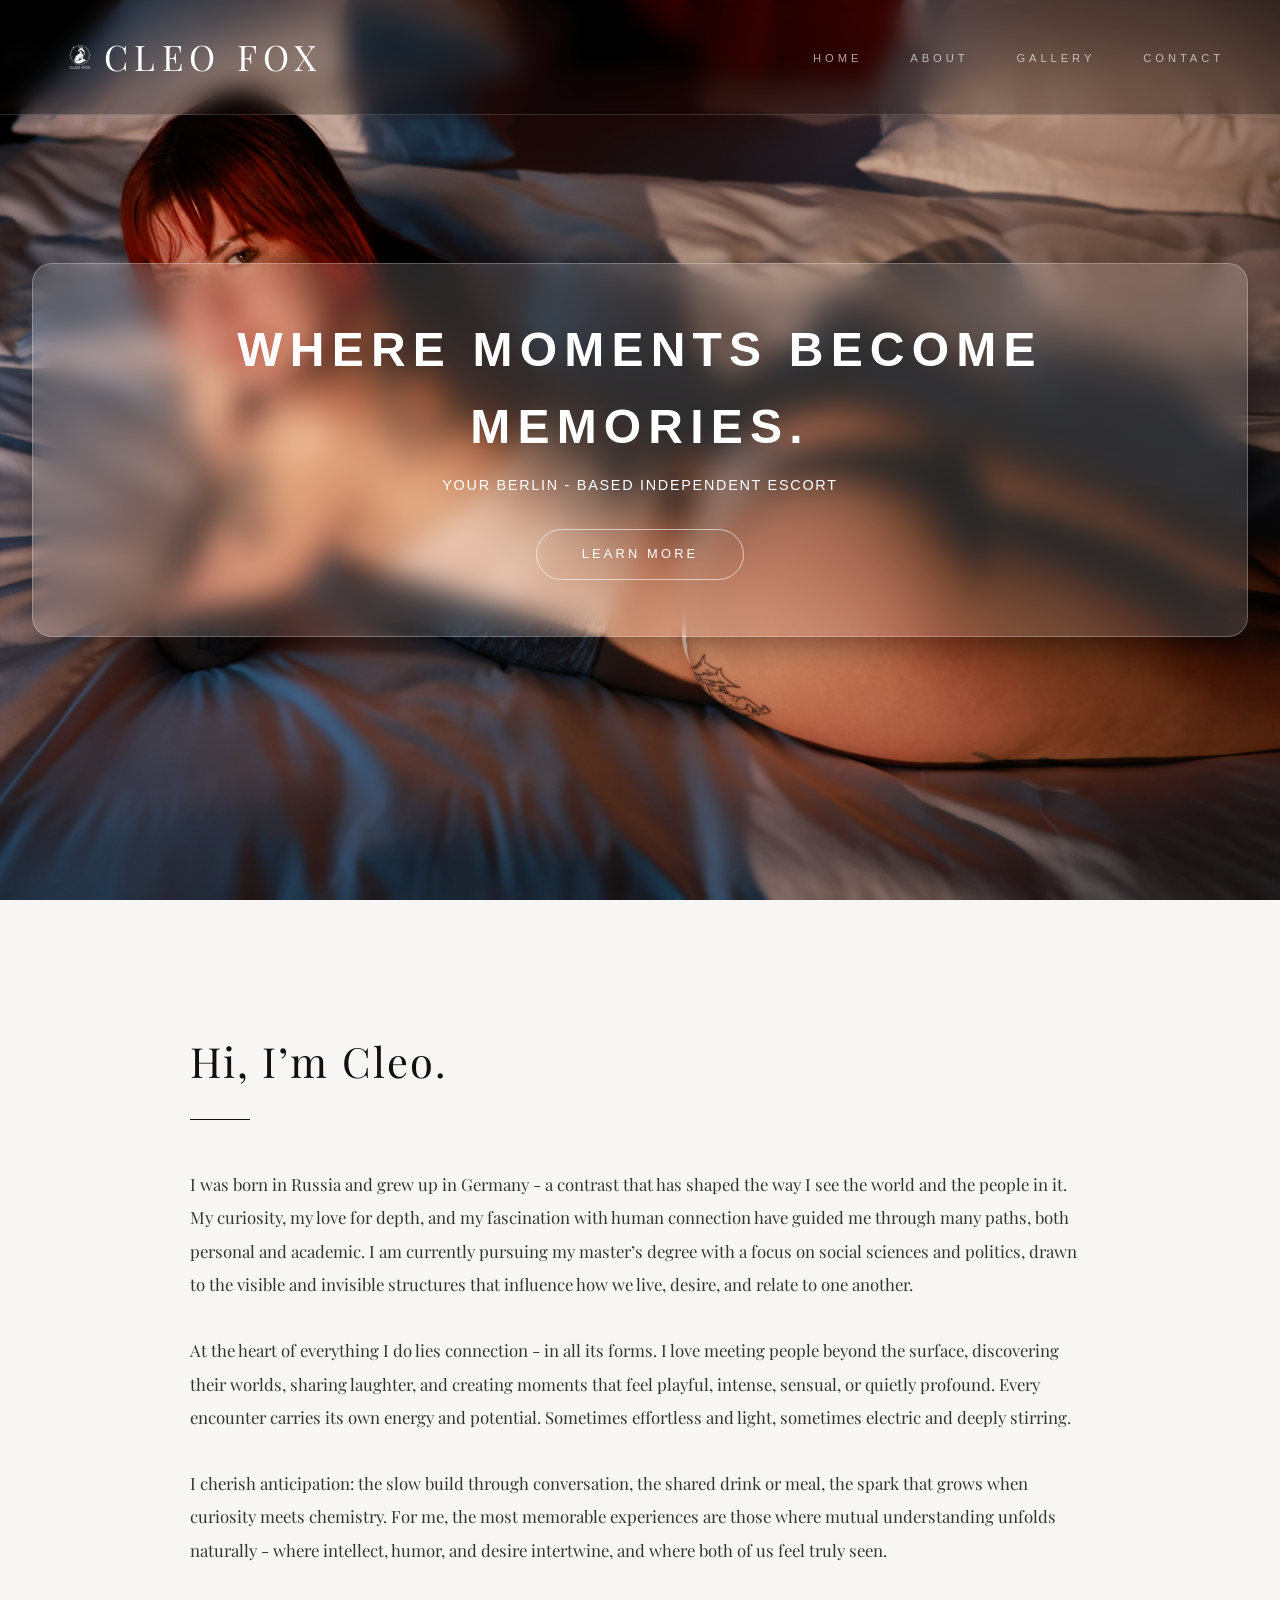
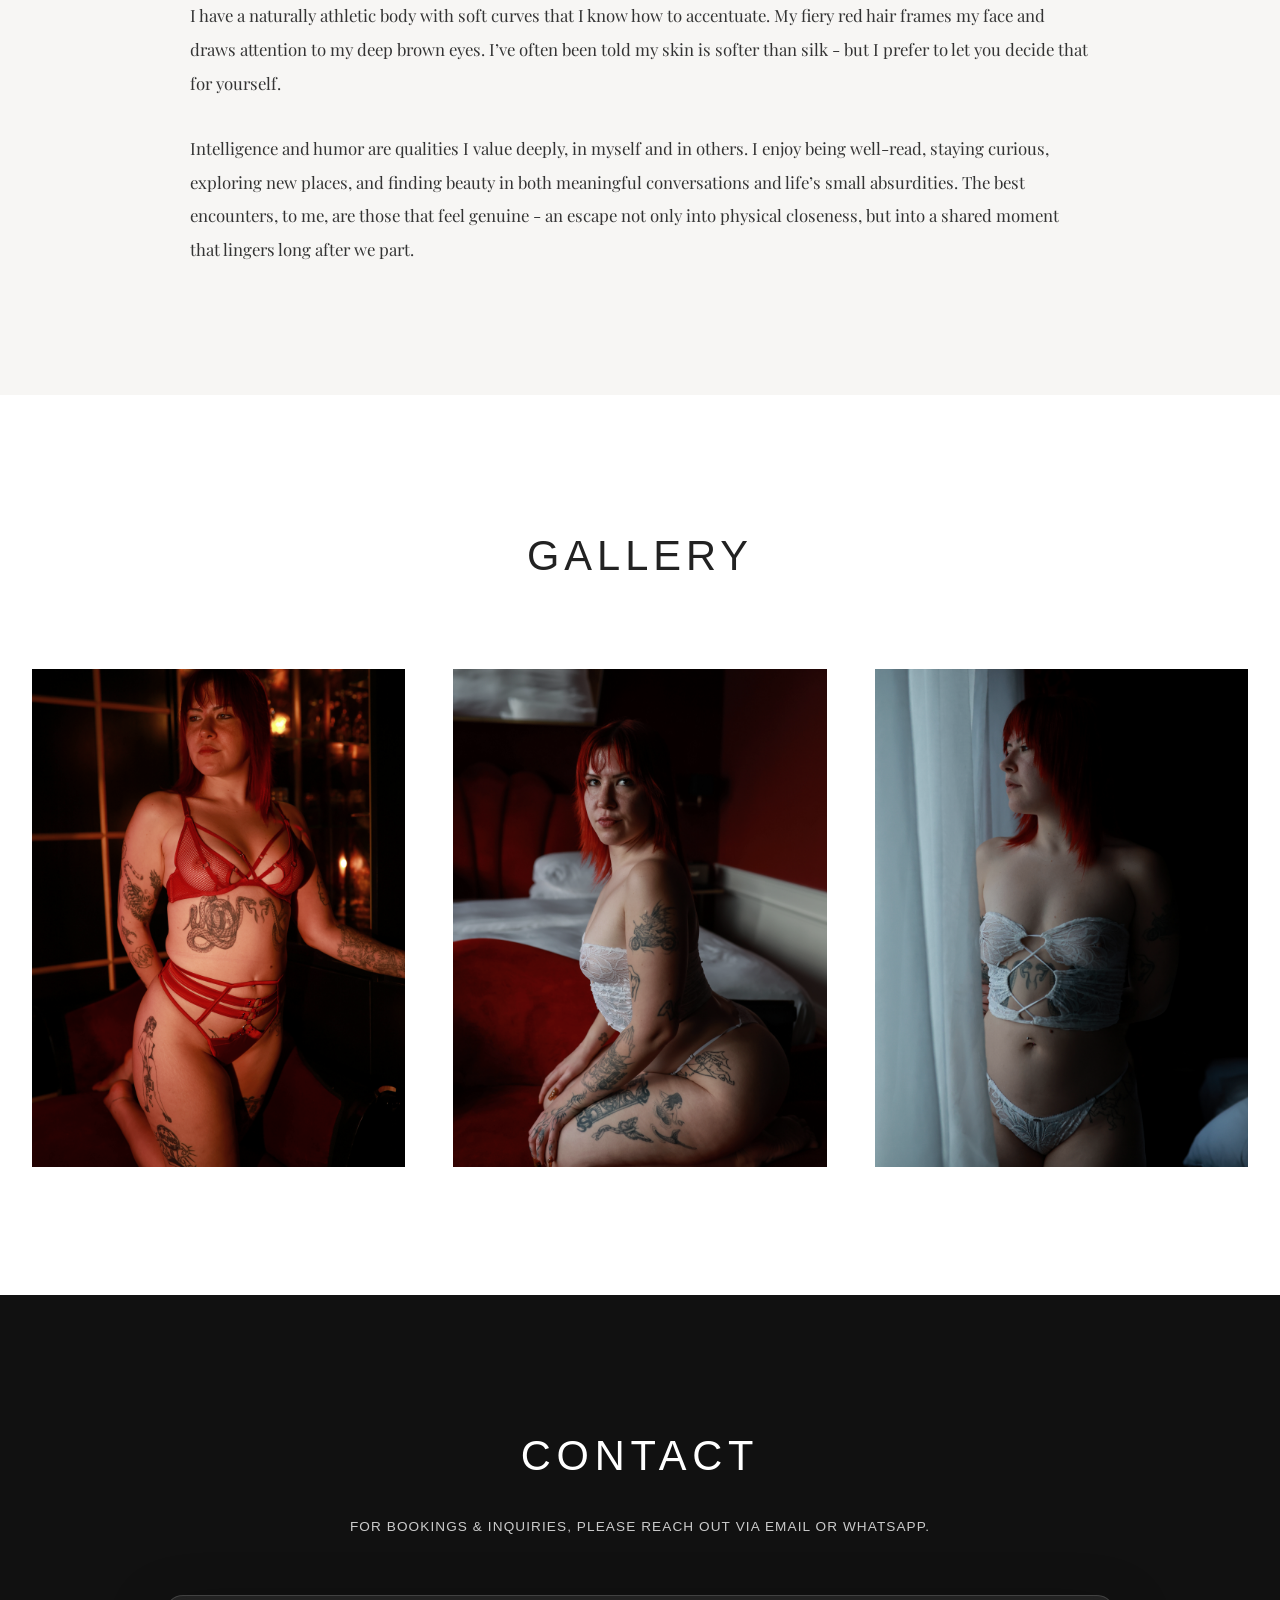
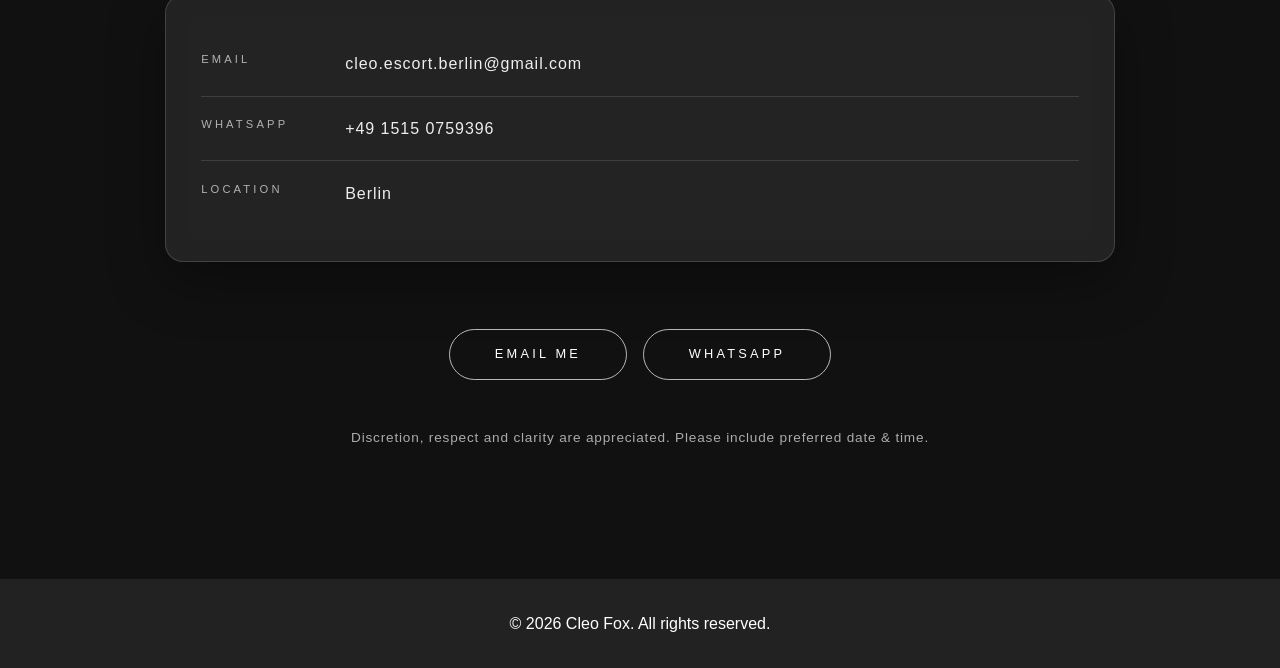
==== index.html @ 2b37562a "add icon" ====
<!DOCTYPE html>
<html lang="en">
  <head>
    <meta charset="UTF-8" />
    <meta name="viewport" content="width=device-width, initial-scale=1.0" />
    <title>Cleo Fox</title>
    <link rel="stylesheet" href="style.css" />
    <link href="https://fonts.googleapis.com/css2?family=Playfair+Display:wght@400;500&display=swap" rel="stylesheet">
    <link rel="icon" type="image/png" href="images/logo-white.png">
  </head>
  <body>
    <!-- ===== Navigation ===== -->

    <header class="header">
      <nav class="nav container">
        <div class="nav-brand">
          <img
            src="images/logo-white.png"
            alt="Cleo Fox logo"
            class="logo-img"
          />
          <span class="logo-text">Cleo Fox</span>
        </div>

        <ul class="nav-list" id="navList">
          <li><a href="#home" class="nav-link">Home</a></li>
          <li><a href="#about" class="nav-link">About</a></li>
          <li><a href="#gallery" class="nav-link">Gallery</a></li>
          <li><a href="#contact" class="nav-link">Contact</a></li>
        </ul>

        <button class="nav-toggle" id="navToggle">☰</button>
      </nav>
    </header>

    <!-- ===== Hero ===== -->
    <section id="home" class="hero">
      <div class="glass">
        <div class="hero-content">
          <h1>Where moments become memories.</h1>
          <p>Your Berlin - based independent escort</p>
          <a href="#about" class="btn">Learn More</a>
        </div>
      </div>
    </section>

    <!-- ===== About Section ===== -->
    <section id="about" class="section about">
      <div class="about-inner">
        <h2>Hi, I’m Cleo.</h2>
        <p>
          I was born in Russia and grew up in Germany - a contrast that has
          shaped the way I see the world and the people in it. My curiosity, my
          love for depth, and my fascination with human connection have guided
          me through many paths, both personal and academic. I am currently
          pursuing my master’s degree with a focus on social sciences and
          politics, drawn to the visible and invisible structures that influence
          how we live, desire, and relate to one another.<br />
          At the heart of everything I do lies connection - in all its forms. I
          love meeting people beyond the surface, discovering their worlds,
          sharing laughter, and creating moments that feel playful, intense,
          sensual, or quietly profound. Every encounter carries its own energy
          and potential. Sometimes effortless and light, sometimes electric and
          deeply stirring.<br />
          I cherish anticipation: the slow build through conversation, the
          shared drink or meal, the spark that grows when curiosity meets
          chemistry. For me, the most memorable experiences are those where
          mutual understanding unfolds naturally - where intellect, humor, and
          desire intertwine, and where both of us feel truly seen.<br />
          I have a naturally athletic body with soft curves that I know how to
          accentuate. My fiery red hair frames my face and draws attention to my
          deep brown eyes. I’ve often been told my skin is softer than silk -
          but I prefer to let you decide that for yourself.<br />
          Intelligence and humor are qualities I value deeply, in myself and in
          others. I enjoy being well-read, staying curious, exploring new
          places, and finding beauty in both meaningful conversations and life’s
          small absurdities. The best encounters, to me, are those that feel
          genuine - an escape not only into physical closeness, but into a
          shared moment that lingers long after we part.
        </p>
      </div>
    </section>

    <!-- ===== Gallery / Work ===== -->
    <section id="gallery" class="section gallery">
      <h2>Gallery</h2>
      <div class="gallery-grid">
        <div class="gallery-item"><img src="images/bild1.jpg" alt=""></div>
        <div class="gallery-item"><img src="images/bild2.jpg" alt=""></div>
        <div class="gallery-item"><img src="images/bild3.jpg" alt=""></div>
      </div>
    </section>

    <!-- ===== Contact ===== -->
    <section id="contact" class="contact">
    <div class="contact-inner">
        <h2>Contact</h2>
        <p class="contact-subtitle">
          For bookings & inquiries, please reach out via email or WhatsApp.
        </p>
      
        <div class="contact-card">
          <div class="contact-row">
            <span class="contact-label">Email</span>
            <a class="contact-link" href="mailto:cleo.escort.berlin@gmail.com">cleo.escort.berlin@gmail.com</a>
          </div>
      
          <div class="contact-row">
            <span class="contact-label">WhatsApp</span>
            <a class="contact-link" href="https://wa.me/4915150759396" target="_blank" rel="noopener">
              +49 1515 0759396
            </a>
          </div>
      
          <div class="contact-row">
            <span class="contact-label">Location</span>
            <span class="contact-text">Berlin</span>
          </div>
        </div>
      
        <div class="contact-actions">
          <a class="btn btn-light" href="mailto:cleo.escort.berlin@gmail.com">Email me</a>
          <a class="btn btn-light" href="https://wa.me/4915150759396" target="_blank" rel="noopener">WhatsApp</a>
        </div>
      
        <p class="contact-note">
          Discretion, respect and clarity are appreciated. Please include preferred date & time.
        </p>
      </div>
      </section>
      

    <!-- ===== Footer ===== -->
    <footer class="footer">
      <p>&copy; 2026 Cleo Fox. All rights reserved.</p>
    </footer>

    <script>
      const navToggle = document.getElementById("navToggle");
      const navList = document.getElementById("navList");

      navToggle.addEventListener("click", () => {
        navList.classList.toggle("nav-list-active");
      });
    </script>
  </body>
</html>
---- style.css ----
/* ================= Base ================= */

* {
  margin: 0;
  padding: 0;
  box-sizing: border-box;
  font-family: "Poppins", sans-serif;
}

body {
  font-family: Arial, sans-serif;
  color: #222;
  line-height: 1.6;
}

/* ================= Navigation ================= */

.header {
  width: 100%;
  position: absolute; /* instead of fixed */
  top: 0;
  z-index: 10;
  background: rgba(0, 0, 0, 0.25);
  backdrop-filter: blur(12px);
  -webkit-backdrop-filter: blur(12px);
  border-bottom: 1px solid rgba(255, 255, 255, 0.15);
}

.logo-img {
  width: 48px;
  height: auto;
}

.logo-text {
  font-size: 2.2rem;
  font-weight: 400;
  letter-spacing: 0.18em;
  text-transform: uppercase;
  color: #fff;
  font-family: "Playfair Display", serif;
}

.nav {
  display: flex;
  align-items: center;
  justify-content: space-between;
  padding: 1.8rem 3.5rem;
  animation: navFade 1.2s ease forwards;
}

@keyframes navFade {
  from {
    opacity: 0;
    transform: translateY(-10px);
  }
  to {
    opacity: 1;
    transform: translateY(0);
  }
}

.nav-brand {
  display: flex;
  align-items: center;
}

.nav-list {
  display: flex;
  gap: 3rem;
  list-style: none;
}

.nav-link {
  position: relative;
  color: rgba(255, 255, 255, 0.85);
  text-decoration: none;
  font-size: 0.7rem;
  font-weight: 400;
  letter-spacing: 0.35em;
  text-transform: uppercase;
  padding: 0.5rem 0;
  transition: color 0.4s ease;
  opacity: 0.75;
}

.nav-link::after {
  content: "";
  position: absolute;
  left: 50%;
  bottom: -8px;
  width: 0;
  height: 1px;
  background: rgba(255, 255, 255, 0.9);
  transform: translateX(-50%);
  transition: width 0.4s ease;
}

.nav-link:hover {
  color: #fff;
  opacity: 1;
}

.nav-link:hover::after {
  width: 100%;
}

.nav-link.active {
  color: #fff;
}

.nav-link.active::after {
  width: 100%;
}

.nav-toggle {
  display: none;
  background: none;
  border: none;
  font-size: 1.5rem;
}

/* ===== MOBILE: HEADER / NAV / HERO OPTIMIZATION ===== */
@media (max-width: 768px) {
  /* Header spacing */
  .nav {
    padding: 1.1rem 1.2rem;
  }

  /* Brand: logo + name */
  .nav-brand {
    gap: 0.8rem;
  }

  .logo-img {
    width: 40px;
  }

  .logo-text {
    font-size: 1.25rem;
    letter-spacing: 0.18em;
    line-height: 1;
  }

  /* Show toggle + make it luxury */
  .nav-toggle {
    display: inline-flex;
    align-items: center;
    justify-content: center;
    width: 44px;
    height: 44px;
    border-radius: 999px;
    color: #fff;
    border: 1px solid rgba(255, 255, 255, 0.25);
    background: rgba(255, 255, 255, 0.08);
    backdrop-filter: blur(10px);
    -webkit-backdrop-filter: blur(10px);
    font-size: 1.25rem;
  }

  /* Mobile menu panel */
  .nav-list {
    position: absolute;
    left: 1rem;
    right: 1rem;
    top: calc(100% + 0.8rem);
    display: none;
    flex-direction: column;
    gap: 0;
    padding: 0.7rem 1rem;
    border-radius: 16px;
    background: rgba(0, 0, 0, 0.55);
    backdrop-filter: blur(14px);
    -webkit-backdrop-filter: blur(14px);
    border: 1px solid rgba(255, 255, 255, 0.14);
    box-shadow: 0 18px 55px rgba(0, 0, 0, 0.35);
  }

  /* Your JS toggles this class already */
  .nav-list.nav-list-active {
    display: flex;
  }

  /* Each item as a clean row */
  .nav-list li + li {
    border-top: 1px solid rgba(255, 255, 255, 0.1);
  }

  .nav-link {
    display: block;
    padding: 1rem 0.3rem;
    font-size: 0.72rem;
    letter-spacing: 0.28em;
  }

  /* Center underline hover works, but reduce spacing on mobile */
  .nav-link::after {
    bottom: -4px;
  }
}

/* ===== GLASS HERO BOX ===== */
.glass {
  backdrop-filter: blur(14px);
  -webkit-backdrop-filter: blur(14px);
  background: rgba(255, 255, 255, 0.15);
  border-radius: 20px;
  padding: 3rem 4rem;
  box-shadow: 0 8px 32px rgba(0, 0, 0, 0.35);
  border: 1px solid rgba(255, 255, 255, 0.25);
}

/* Center content inside glass */
.glass .hero-content {
  text-align: center;
}

.glass h1 {
  letter-spacing: 0.15em;
  text-transform: uppercase;
}

.glass p {
  letter-spacing: 0.12em;
  text-transform: uppercase;
  font-size: 0.9rem;
}

/* ================= Hero ================= */

.hero {
  height: 100vh;
  background: url("images/hero2.jpg") center/cover no-repeat;
  display: flex;
  align-items: center;
  justify-content: center;
  text-align: center;
  padding: 0 2rem;
  color: #fff;
}


.hero-content h1 {
  font-size: 3rem;
  margin-bottom: 0.5rem;
}

.btn {
  display: inline-block;
  margin-top: 2rem;
  padding: 0.9rem 2.8rem;
  background: transparent;
  color: #fff;
  text-decoration: none;
  border-radius: 50px;
  border: 1px solid rgba(255, 255, 255, 0.6);
  font-size: 0.8rem;
  letter-spacing: 0.25em;
  text-transform: uppercase;
  transition: all 0.4s ease;
  position: relative;
  overflow: hidden;
}

.btn:hover {
  background: #000;
}

@media (max-width: 768px) {
  /* Hero height + safe top padding so content won't fight with header */
  .hero {
    min-height: 100svh;
    padding: 6.5rem 1.2rem 2.5rem; /* top accounts for header */
    align-items: flex-start; /* feels more premium than dead-center */
  }

  /* Glass card size for mobile */
  .glass {
    width: 100%;
    max-width: 520px;
    padding: 2rem 1.6rem;
    border-radius: 18px;
  }

  .hero-content h1 {
    font-size: 2.1rem;
    letter-spacing: 0.14em;
    text-transform: uppercase;
    line-height: 1.15;
  }

  .hero-content p {
    font-size: 0.85rem;
    letter-spacing: 0.16em;
    text-transform: uppercase;
    line-height: 1.8;
    opacity: 0.9;
  }

  /* CTA sizing on mobile (luxury: slightly smaller, more spacing) */
  .btn {
    margin-top: 1.6rem;
    padding: 0.9rem 2.2rem;
    font-size: 0.72rem;
    letter-spacing: 0.28em;
  }
}

/* ================= Sections ================= */

.section {
  padding: 4rem 2rem;
}

/* ================= About ================= */

.about {
  background: #f7f6f4; /* warmes Off-White */
  padding: 8rem 2rem;
}

.about-inner {
  max-width: 900px;
  margin: 0 auto;
}

/* Headline */
.about h2 {
  font-size: 2.6rem;
  font-weight: 400;
  letter-spacing: 0.05em;
  margin-bottom: 3rem;
  color: #111;
}

/* Body text */
.about p {
  font-size: 1.05rem;
  line-height: 2;
  color: #333;
}

.about p br {
  content: "";
  display: block;
  margin: 2rem 0;
}

.about h2,
.about p {
  font-family: "Playfair Display", serif;
}

.about h2::after {
  content: "";
  display: block;
  width: 60px;
  height: 1px;
  background: #111;
  margin-top: 1.5rem;
}

.about {
  animation: fadeUp 1.2s ease forwards;
}

@keyframes fadeUp {
  from {
    opacity: 0;
    transform: translateY(30px);
  }
  to {
    opacity: 1;
    transform: translateY(0);
  }
}

/* ================= Gallery ================= */
.gallery {
  background: #fff;
  padding: 8rem 2rem;
}

.gallery h2 {
  text-align: center;
  font-size: 2.6rem;
  font-weight: 400;
  letter-spacing: 0.12em;
  text-transform: uppercase;
  margin-bottom: 5rem;
}

.gallery-grid {
  max-width: 1400px;
  margin: 0 auto;
  display: grid;
  grid-template-columns: repeat(3, 1fr);
  gap: 3rem;
}

.gallery-item {
  position: relative;
  overflow: hidden;
  aspect-ratio: 3 / 4; /* portrait luxury look */
  background: #eee;
}

.gallery-item img {
  width: 100%;
  height: 100%;
  object-fit: cover;
  filter: grayscale(20%);
  transition: transform 0.8s ease, filter 0.8s ease;
}

.gallery-item:hover img {
  transform: scale(1.05);
  filter: grayscale(0%);
}

.gallery-item::after {
  content: "";
  position: absolute;
  inset: 0;
  background: rgba(0, 0, 0, 0.15);
  opacity: 0;
  transition: opacity 0.6s ease;
}

.gallery-item:hover::after {
  opacity: 1;
}

@media (max-width: 1024px) {
  .gallery-grid {
    grid-template-columns: repeat(2, 1fr);
    gap: 2rem;
  }
}

@media (max-width: 600px) {
  .gallery-grid {
    grid-template-columns: 1fr;
  }
}

/* ================= Contact ================= */

.contact {
  padding: 8rem 2rem;
  background: #111; /* deep luxe */
  color: #fff;
}

.contact-inner {
  max-width: 950px;
  margin: 0 auto;
  text-align: center;
}

.contact h2 {
  font-size: 2.6rem;
  font-weight: 400;
  letter-spacing: 0.14em;
  text-transform: uppercase;
  margin-bottom: 1.5rem;
}

.contact-subtitle {
  max-width: 720px;
  margin: 0 auto 3.5rem;
  color: rgba(255, 255, 255, 0.78);
  letter-spacing: 0.08em;
  text-transform: uppercase;
  font-size: 0.85rem;
  line-height: 1.9;
}

/* glass card */
.contact-card {
  margin: 0 auto;
  padding: 2.2rem 2.2rem;
  border-radius: 18px;
  background: rgba(255, 255, 255, 0.08);
  border: 1px solid rgba(255, 255, 255, 0.14);
  backdrop-filter: blur(12px);
  -webkit-backdrop-filter: blur(12px);
  box-shadow: 0 18px 55px rgba(0, 0, 0, 0.35);
  text-align: left;
}

.contact-row {
  display: grid;
  grid-template-columns: 120px 1fr;
  gap: 1.5rem;
  padding: 1.2rem 0;
}

.contact-row + .contact-row {
  border-top: 1px solid rgba(255, 255, 255, 0.12);
}

.contact-label {
  font-size: 0.7rem;
  letter-spacing: 0.28em;
  text-transform: uppercase;
  color: rgba(255, 255, 255, 0.65);
}

.contact-link,
.contact-text {
  font-size: 1rem;
  letter-spacing: 0.06em;
  color: rgba(255, 255, 255, 0.92);
}

.contact-link {
  text-decoration: none;
  position: relative;
  display: inline-block;
  width: fit-content;
}

.contact-link::after {
  content: "";
  position: absolute;
  left: 0;
  bottom: -6px;
  width: 100%;
  height: 1px;
  background: rgba(255, 255, 255, 0.35);
  transform: scaleX(0);
  transform-origin: left;
  transition: transform 0.35s ease, background 0.35s ease;
}

.contact-link:hover::after {
  transform: scaleX(1);
  background: rgba(255, 255, 255, 0.75);
}

/* actions */
.contact-actions {
  display: flex;
  justify-content: center;
  gap: 1rem;
  margin-top: 2.2rem;
  flex-wrap: wrap;
}

/* Use your existing .btn style, but add a light variant */
.btn.btn-light {
  border-color: rgba(255, 255, 255, 0.7);
  color: #fff;
}

.btn.btn-light::before {
  background: rgba(255, 255, 255, 0.12);
}

.contact-note {
  margin-top: 2.8rem;
  color: rgba(255, 255, 255, 0.65);
  font-size: 0.85rem;
  letter-spacing: 0.06em;
  line-height: 1.9;
}

/* responsive */
@media (max-width: 700px) {
  .contact-card {
    text-align: left;
    padding: 1.6rem;
  }

  .contact-row {
    grid-template-columns: 1fr;
    gap: 0.5rem;
  }
}

/* ================= Footer ================= */

.footer {
  text-align: center;
  padding: 2rem;
  background: #222;
  color: #fff;
}

/* ================= Responsive Nav ================= */

@media (max-width: 768px) {
  .nav-list {
    flex-direction: column;
    display: none;
    width: 100%;
  }

  .nav-list.nav-list-active {
    display: flex;
  }

  .nav-toggle {
    display: block;
  }
}
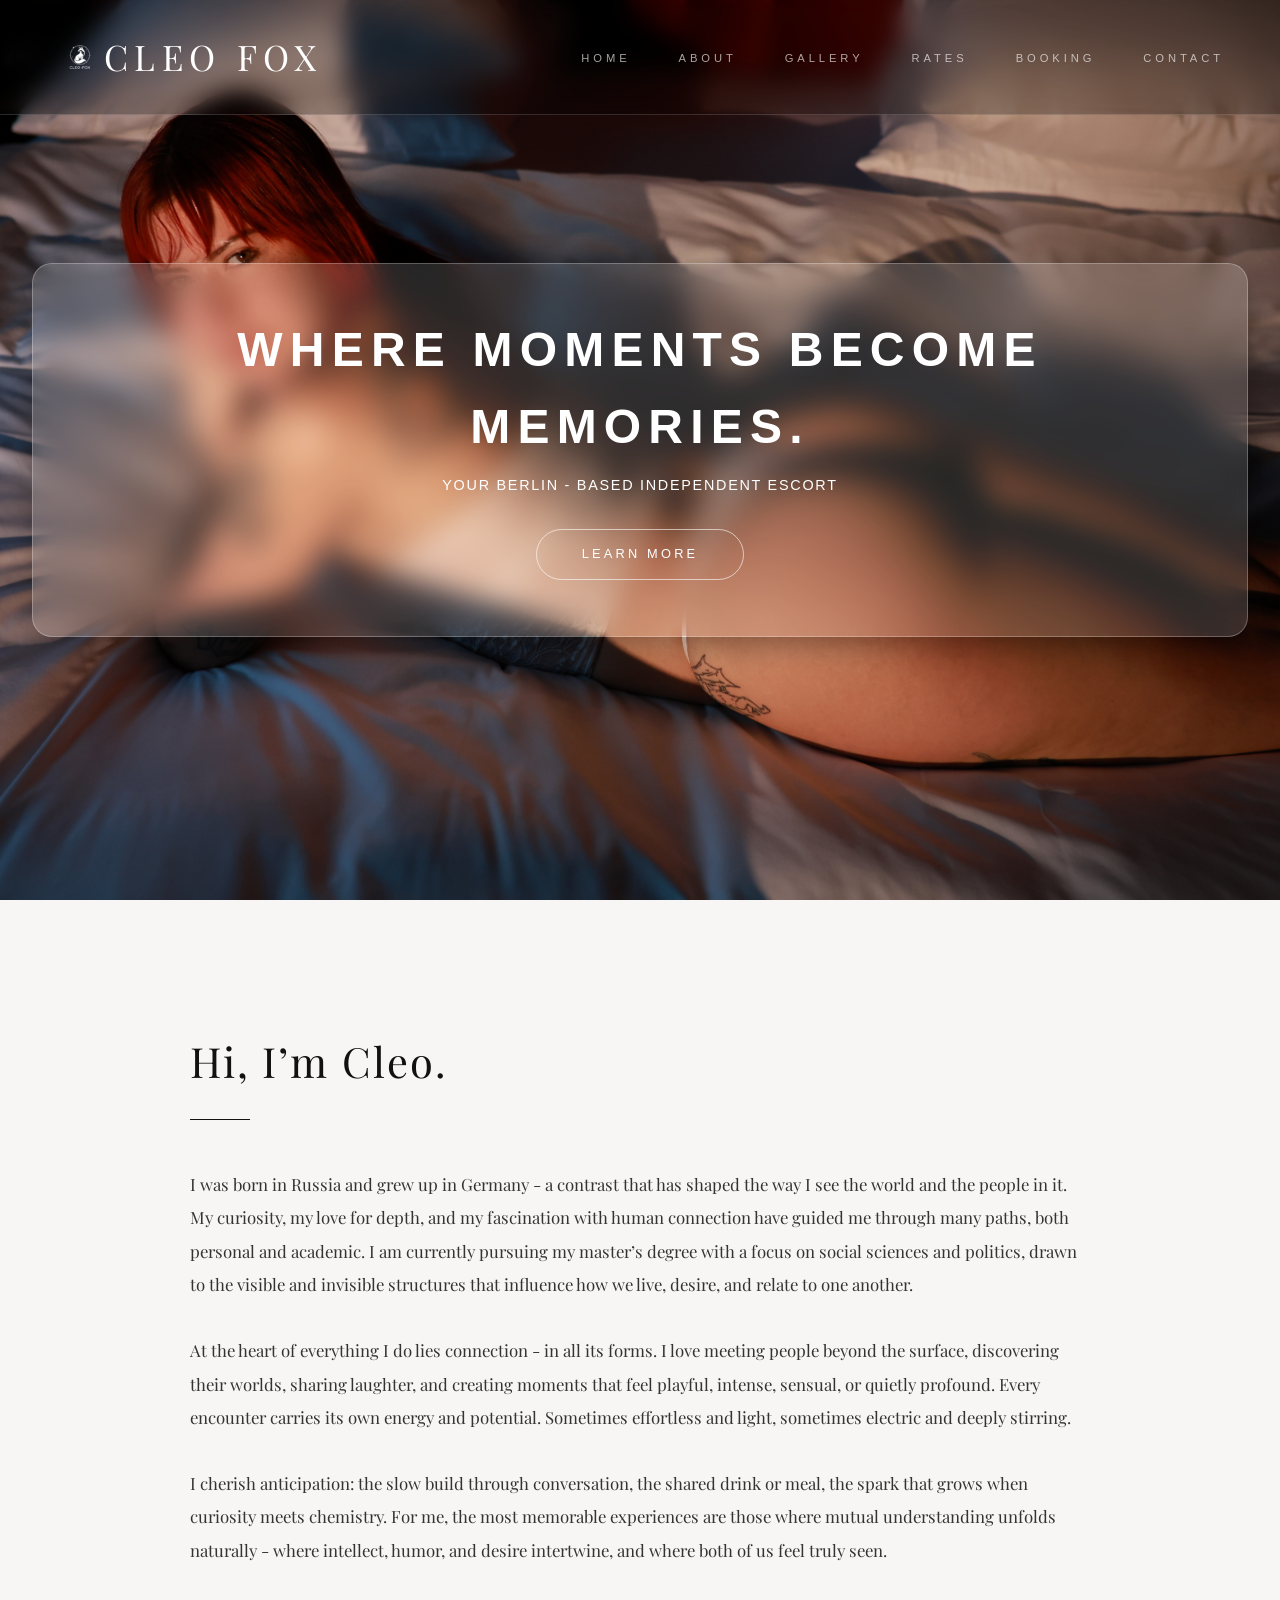
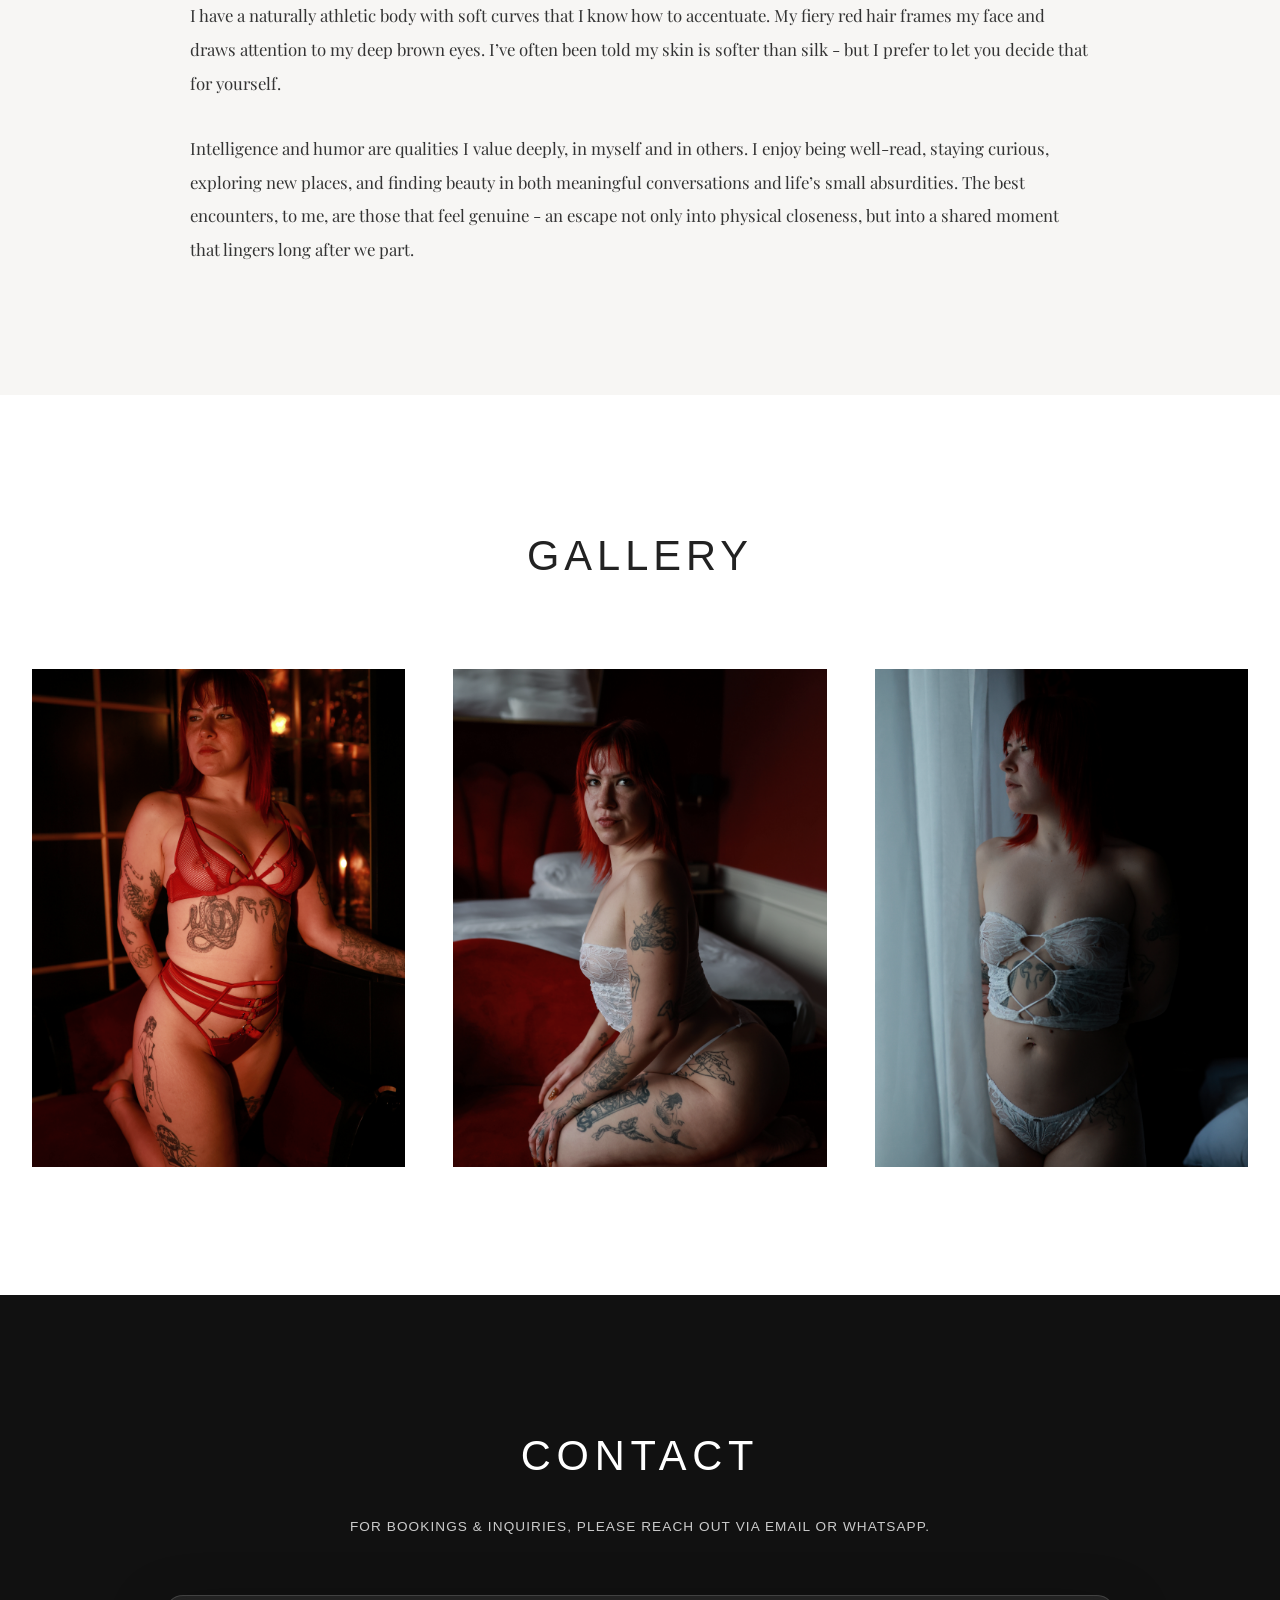
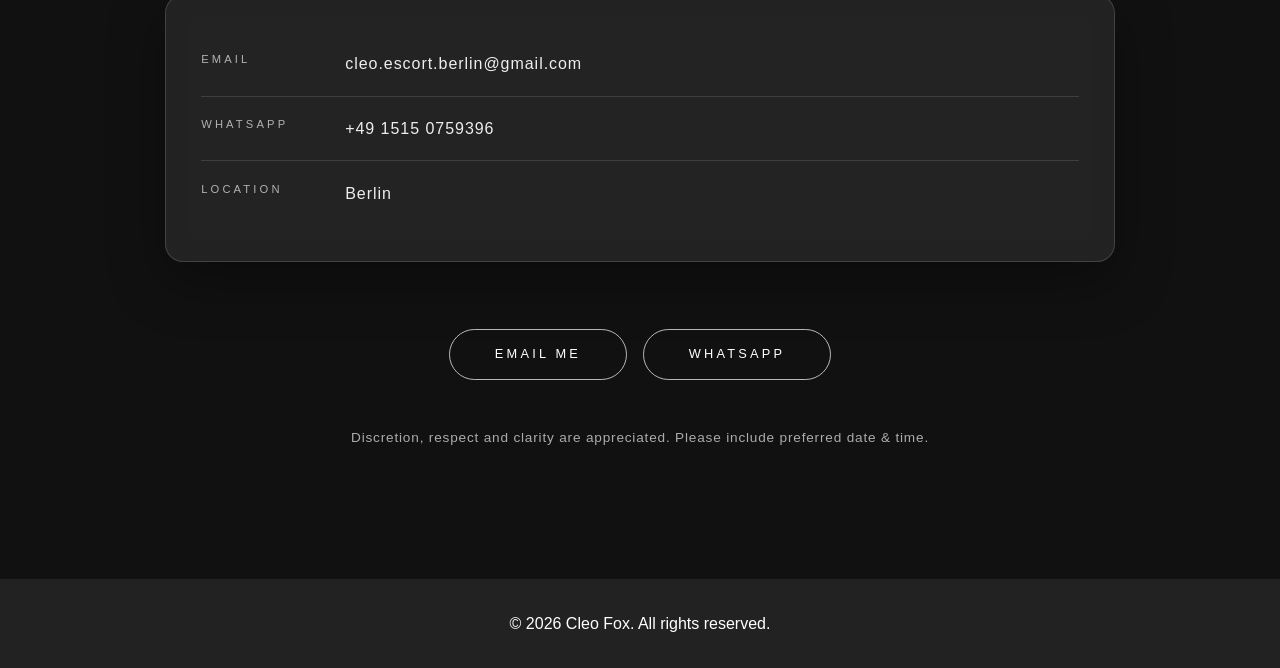
==== commit de2d2320: "add more links" ====
--- a/index.html
+++ b/index.html
@@ -26,6 +26,8 @@
           <li><a href="#home" class="nav-link">Home</a></li>
           <li><a href="#about" class="nav-link">About</a></li>
           <li><a href="#gallery" class="nav-link">Gallery</a></li>
+          <li><a href="#rates" class="nav-link">Rates</a></li>
+          <li><a href="#booking" class="nav-link">Booking</a></li>
           <li><a href="#contact" class="nav-link">Contact</a></li>
         </ul>
 
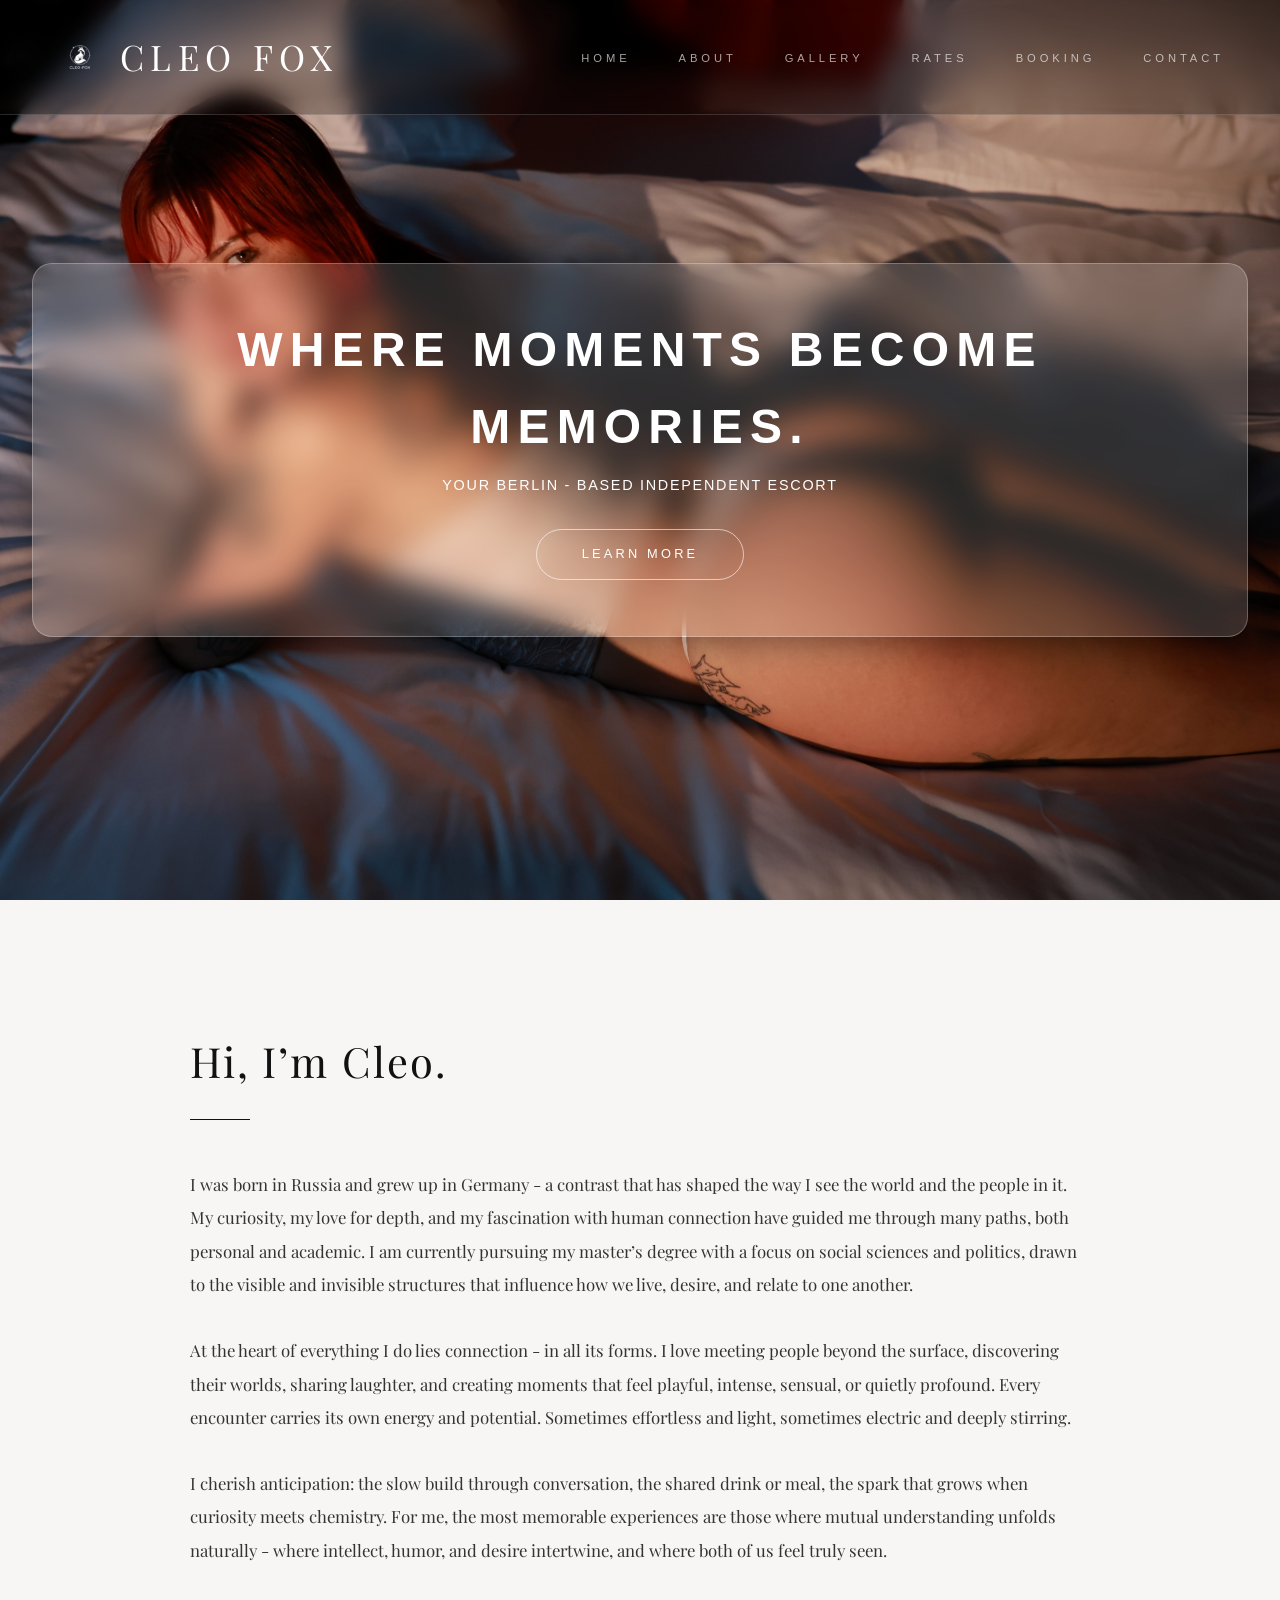
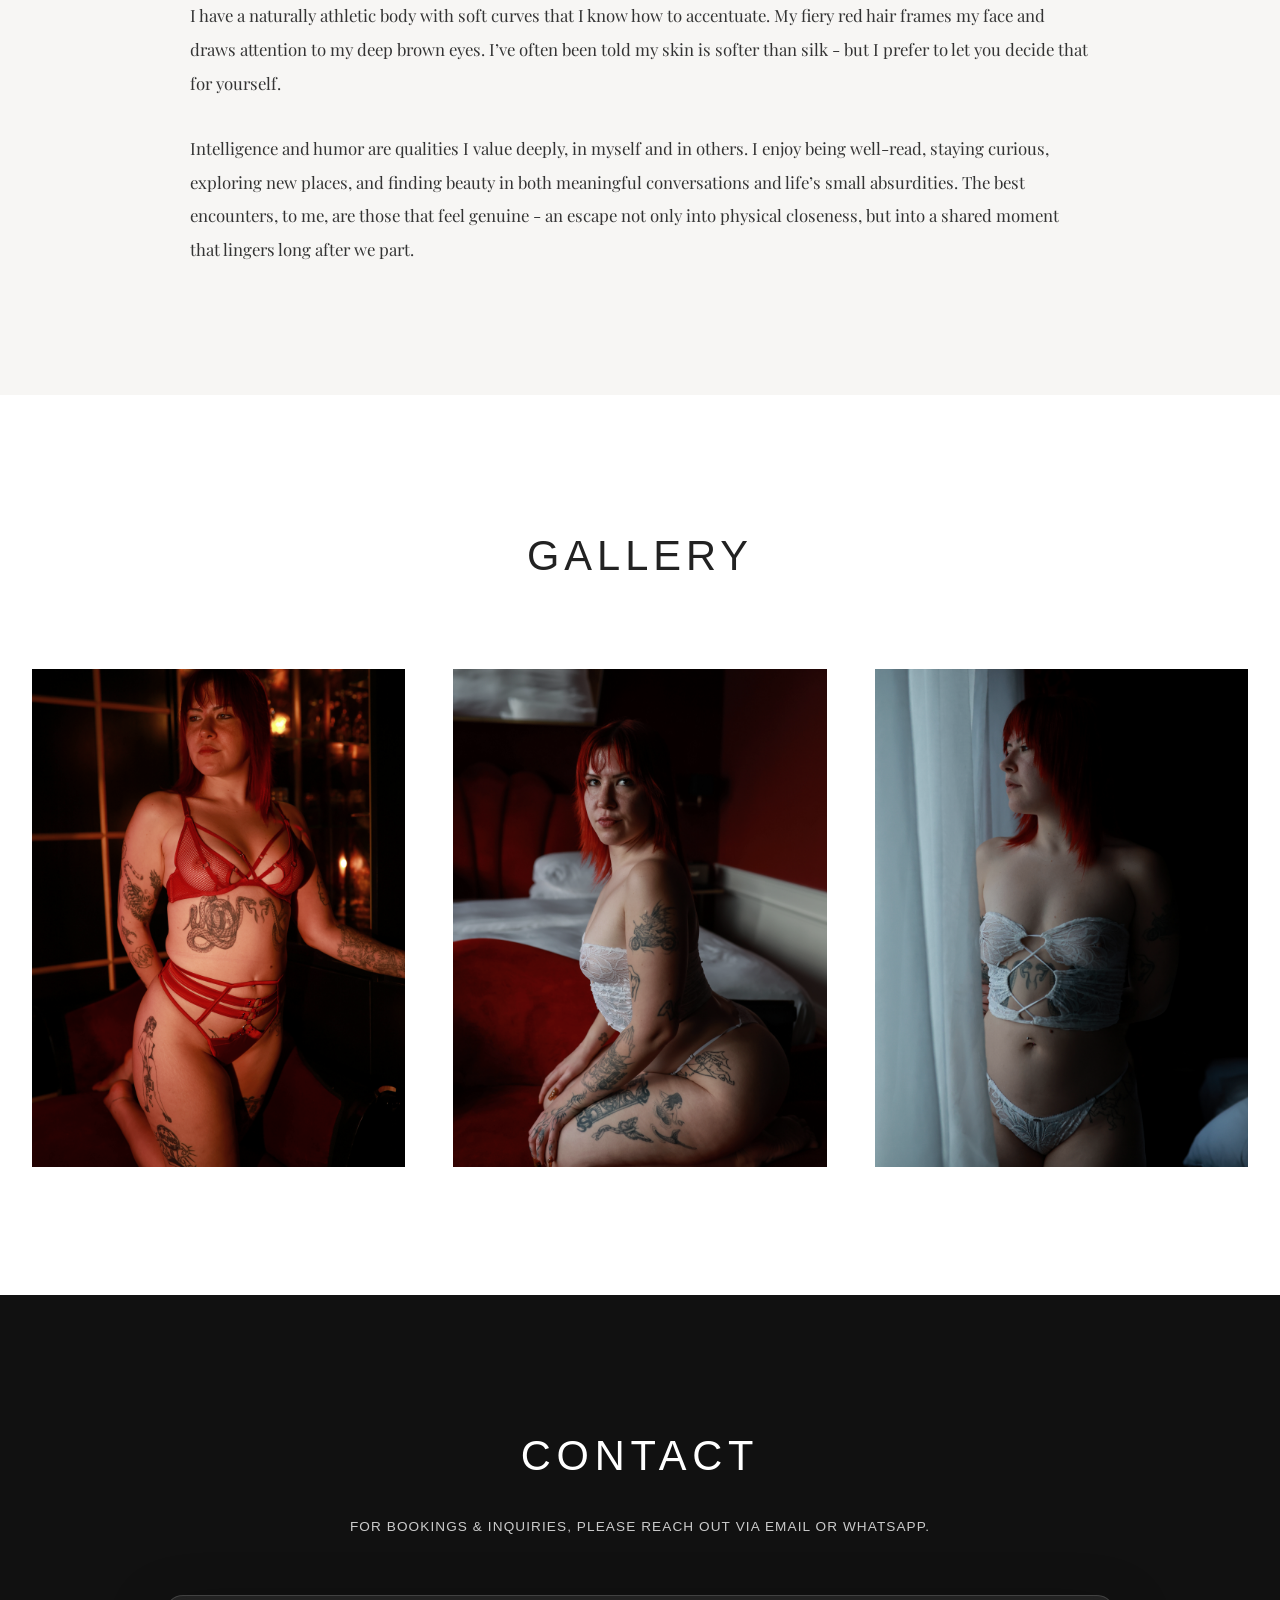
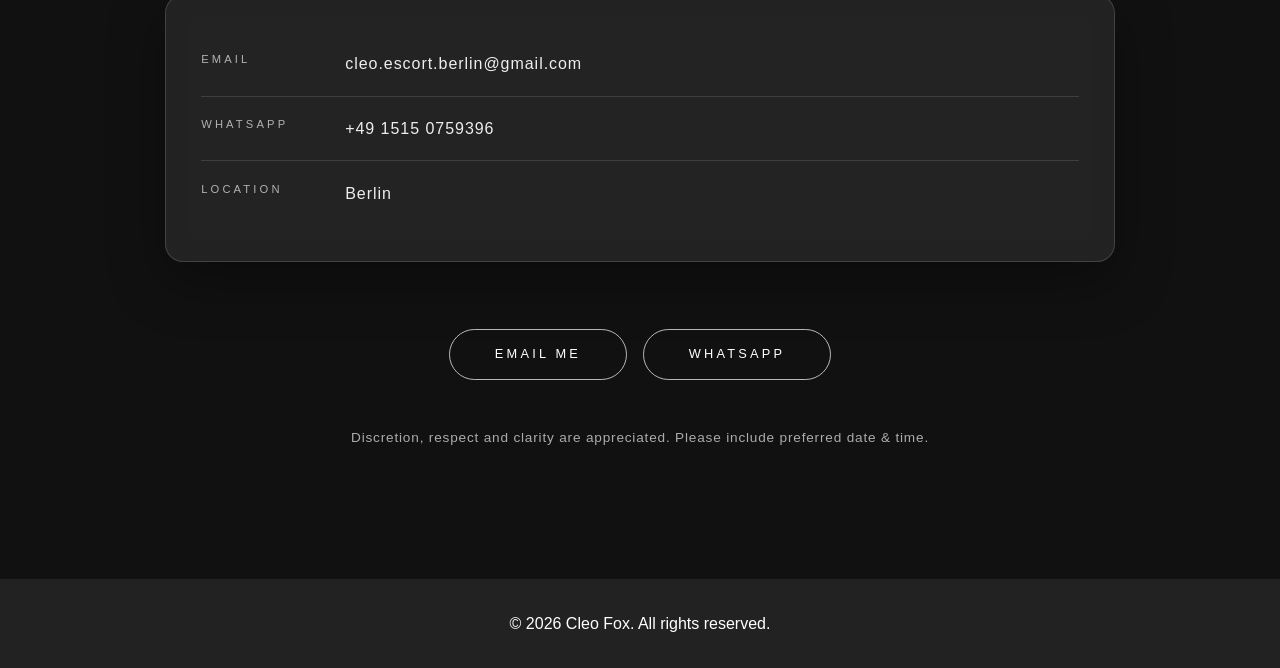
==== commit 19f2d0c4: "better structure" ====
--- a/index.html
+++ b/index.html
@@ -4,21 +4,21 @@
     <meta charset="UTF-8" />
     <meta name="viewport" content="width=device-width, initial-scale=1.0" />
     <title>Cleo Fox</title>
+
     <link rel="stylesheet" href="style.css" />
-    <link href="https://fonts.googleapis.com/css2?family=Playfair+Display:wght@400;500&display=swap" rel="stylesheet">
-    <link rel="icon" type="image/png" href="images/logo-white.png">
+    <link
+      href="https://fonts.googleapis.com/css2?family=Playfair+Display:wght@400;500&display=swap"
+      rel="stylesheet"
+    />
+    <link rel="icon" type="image/png" href="images/logo-white.png" />
   </head>
+
   <body>
     <!-- ===== Navigation ===== -->
-
     <header class="header">
       <nav class="nav container">
         <div class="nav-brand">
-          <img
-            src="images/logo-white.png"
-            alt="Cleo Fox logo"
-            class="logo-img"
-          />
+          <img src="images/logo-white.png" alt="Cleo Fox logo" class="logo-img" />
           <span class="logo-text">Cleo Fox</span>
         </div>
 
@@ -31,7 +31,9 @@
           <li><a href="#contact" class="nav-link">Contact</a></li>
         </ul>
 
-        <button class="nav-toggle" id="navToggle">☰</button>
+        <button class="nav-toggle" id="navToggle" aria-label="Open menu" aria-expanded="false">
+          ☰
+        </button>
       </nav>
     </header>
 
@@ -51,86 +53,82 @@
       <div class="about-inner">
         <h2>Hi, I’m Cleo.</h2>
         <p>
-          I was born in Russia and grew up in Germany - a contrast that has
-          shaped the way I see the world and the people in it. My curiosity, my
-          love for depth, and my fascination with human connection have guided
-          me through many paths, both personal and academic. I am currently
-          pursuing my master’s degree with a focus on social sciences and
-          politics, drawn to the visible and invisible structures that influence
-          how we live, desire, and relate to one another.<br />
-          At the heart of everything I do lies connection - in all its forms. I
-          love meeting people beyond the surface, discovering their worlds,
-          sharing laughter, and creating moments that feel playful, intense,
-          sensual, or quietly profound. Every encounter carries its own energy
-          and potential. Sometimes effortless and light, sometimes electric and
-          deeply stirring.<br />
-          I cherish anticipation: the slow build through conversation, the
-          shared drink or meal, the spark that grows when curiosity meets
-          chemistry. For me, the most memorable experiences are those where
-          mutual understanding unfolds naturally - where intellect, humor, and
-          desire intertwine, and where both of us feel truly seen.<br />
-          I have a naturally athletic body with soft curves that I know how to
-          accentuate. My fiery red hair frames my face and draws attention to my
-          deep brown eyes. I’ve often been told my skin is softer than silk -
-          but I prefer to let you decide that for yourself.<br />
-          Intelligence and humor are qualities I value deeply, in myself and in
-          others. I enjoy being well-read, staying curious, exploring new
-          places, and finding beauty in both meaningful conversations and life’s
-          small absurdities. The best encounters, to me, are those that feel
-          genuine - an escape not only into physical closeness, but into a
-          shared moment that lingers long after we part.
+          I was born in Russia and grew up in Germany - a contrast that has shaped the way I see the
+          world and the people in it. My curiosity, my love for depth, and my fascination with human
+          connection have guided me through many paths, both personal and academic. I am currently
+          pursuing my master’s degree with a focus on social sciences and politics, drawn to the
+          visible and invisible structures that influence how we live, desire, and relate to one another.<br />
+          At the heart of everything I do lies connection - in all its forms. I love meeting people beyond
+          the surface, discovering their worlds, sharing laughter, and creating moments that feel playful,
+          intense, sensual, or quietly profound. Every encounter carries its own energy and potential.
+          Sometimes effortless and light, sometimes electric and deeply stirring.<br />
+          I cherish anticipation: the slow build through conversation, the shared drink or meal, the
+          spark that grows when curiosity meets chemistry. For me, the most memorable experiences
+          are those where mutual understanding unfolds naturally - where intellect, humor, and desire
+          intertwine, and where both of us feel truly seen.<br />
+          I have a naturally athletic body with soft curves that I know how to accentuate. My fiery red
+          hair frames my face and draws attention to my deep brown eyes. I’ve often been told my skin
+          is softer than silk - but I prefer to let you decide that for yourself.<br />
+          Intelligence and humor are qualities I value deeply, in myself and in others. I enjoy being
+          well-read, staying curious, exploring new places, and finding beauty in both meaningful
+          conversations and life’s small absurdities. The best encounters, to me, are those that feel
+          genuine - an escape not only into physical closeness, but into a shared moment that lingers
+          long after we part.
         </p>
       </div>
     </section>
 
-    <!-- ===== Gallery / Work ===== -->
+    <!-- ===== Gallery ===== -->
     <section id="gallery" class="section gallery">
       <h2>Gallery</h2>
       <div class="gallery-grid">
-        <div class="gallery-item"><img src="images/bild1.jpg" alt=""></div>
-        <div class="gallery-item"><img src="images/bild2.jpg" alt=""></div>
-        <div class="gallery-item"><img src="images/bild3.jpg" alt=""></div>
+        <div class="gallery-item"><img src="images/bild1.jpg" alt="" /></div>
+        <div class="gallery-item"><img src="images/bild2.jpg" alt="" /></div>
+        <div class="gallery-item"><img src="images/bild3.jpg" alt="" /></div>
       </div>
     </section>
 
     <!-- ===== Contact ===== -->
     <section id="contact" class="contact">
-    <div class="contact-inner">
+      <div class="contact-inner">
         <h2>Contact</h2>
         <p class="contact-subtitle">
           For bookings & inquiries, please reach out via email or WhatsApp.
         </p>
-      
+
         <div class="contact-card">
           <div class="contact-row">
             <span class="contact-label">Email</span>
-            <a class="contact-link" href="mailto:cleo.escort.berlin@gmail.com">cleo.escort.berlin@gmail.com</a>
+            <a class="contact-link" href="mailto:cleo.escort.berlin@gmail.com">
+              cleo.escort.berlin@gmail.com
+            </a>
           </div>
-      
+
           <div class="contact-row">
             <span class="contact-label">WhatsApp</span>
             <a class="contact-link" href="https://wa.me/4915150759396" target="_blank" rel="noopener">
               +49 1515 0759396
             </a>
           </div>
-      
+
           <div class="contact-row">
             <span class="contact-label">Location</span>
             <span class="contact-text">Berlin</span>
           </div>
         </div>
-      
+
         <div class="contact-actions">
           <a class="btn btn-light" href="mailto:cleo.escort.berlin@gmail.com">Email me</a>
-          <a class="btn btn-light" href="https://wa.me/4915150759396" target="_blank" rel="noopener">WhatsApp</a>
+          <a class="btn btn-light" href="https://wa.me/4915150759396" target="_blank" rel="noopener">
+            WhatsApp
+          </a>
         </div>
-      
+
         <p class="contact-note">
           Discretion, respect and clarity are appreciated. Please include preferred date & time.
         </p>
       </div>
-      </section>
-      
+    </section>
 
     <!-- ===== Footer ===== -->
     <footer class="footer">
@@ -141,8 +139,29 @@
       const navToggle = document.getElementById("navToggle");
       const navList = document.getElementById("navList");
 
+      function closeMenu() {
+        navList.classList.remove("nav-list-active");
+        document.body.classList.remove("menu-open");
+        navToggle.setAttribute("aria-expanded", "false");
+        navToggle.textContent = "☰";
+      }
+
       navToggle.addEventListener("click", () => {
-        navList.classList.toggle("nav-list-active");
+        const isOpen = navList.classList.toggle("nav-list-active");
+        document.body.classList.toggle("menu-open", isOpen);
+        navToggle.setAttribute("aria-expanded", String(isOpen));
+        navToggle.textContent = isOpen ? "✕" : "☰";
+      });
+
+      // Close menu when clicking a link (mobile)
+      navList.addEventListener("click", (e) => {
+        const a = e.target.closest("a");
+        if (a) closeMenu();
+      });
+
+      // Close on Escape
+      document.addEventListener("keydown", (e) => {
+        if (e.key === "Escape") closeMenu();
       });
     </script>
   </body>
--- a/style.css
+++ b/style.css
@@ -1,606 +1,592 @@
 /* ================= Base ================= */
 
 * {
-  margin: 0;
-  padding: 0;
-  box-sizing: border-box;
-  font-family: "Poppins", sans-serif;
-}
-
-body {
-  font-family: Arial, sans-serif;
-  color: #222;
-  line-height: 1.6;
-}
-
-/* ================= Navigation ================= */
-
-.header {
-  width: 100%;
-  position: absolute; /* instead of fixed */
-  top: 0;
-  z-index: 10;
-  background: rgba(0, 0, 0, 0.25);
-  backdrop-filter: blur(12px);
-  -webkit-backdrop-filter: blur(12px);
-  border-bottom: 1px solid rgba(255, 255, 255, 0.15);
-}
-
-.logo-img {
-  width: 48px;
-  height: auto;
-}
-
-.logo-text {
-  font-size: 2.2rem;
-  font-weight: 400;
-  letter-spacing: 0.18em;
-  text-transform: uppercase;
-  color: #fff;
-  font-family: "Playfair Display", serif;
-}
-
-.nav {
-  display: flex;
-  align-items: center;
-  justify-content: space-between;
-  padding: 1.8rem 3.5rem;
-  animation: navFade 1.2s ease forwards;
-}
-
-@keyframes navFade {
-  from {
-    opacity: 0;
-    transform: translateY(-10px);
-  }
-  to {
+    margin: 0;
+    padding: 0;
+    box-sizing: border-box;
+    font-family: "Poppins", sans-serif;
+  }
+  
+  body {
+    font-family: Arial, sans-serif;
+    color: #222;
+    line-height: 1.6;
+  }
+  
+  /* ================= Navigation ================= */
+  
+  .header {
+    width: 100%;
+    position: absolute;
+    top: 0;
+    z-index: 6000; /* keep header above overlays */
+    background: rgba(0, 0, 0, 0.25);
+    backdrop-filter: blur(12px);
+    -webkit-backdrop-filter: blur(12px);
+    border-bottom: 1px solid rgba(255, 255, 255, 0.15);
+  }
+  
+  .logo-img {
+    width: 48px;
+    height: auto;
+  }
+  
+  .logo-text {
+    font-size: 2.2rem;
+    font-weight: 400;
+    letter-spacing: 0.18em;
+    text-transform: uppercase;
+    color: #fff;
+    font-family: "Playfair Display", serif;
+  }
+  
+  .nav {
+    display: flex;
+    align-items: center;
+    justify-content: space-between;
+    padding: 1.8rem 3.5rem;
+    animation: navFade 1.2s ease forwards;
+    position: relative;
+  }
+  
+  @keyframes navFade {
+    from {
+      opacity: 0;
+      transform: translateY(-10px);
+    }
+    to {
+      opacity: 1;
+      transform: translateY(0);
+    }
+  }
+  
+  .nav-brand {
+    display: flex;
+    align-items: center;
+    gap: 1rem;
+  }
+  
+  .nav-list {
+    display: flex;
+    gap: 3rem;
+    list-style: none;
+  }
+  
+  .nav-link {
+    position: relative;
+    color: rgba(255, 255, 255, 0.85);
+    text-decoration: none;
+    font-size: 0.7rem;
+    font-weight: 400;
+    letter-spacing: 0.35em;
+    text-transform: uppercase;
+    padding: 0.5rem 0;
+    transition: color 0.4s ease, opacity 0.4s ease;
+    opacity: 0.75;
+  }
+  
+  .nav-link::after {
+    content: "";
+    position: absolute;
+    left: 50%;
+    bottom: -8px;
+    width: 0;
+    height: 1px;
+    background: rgba(255, 255, 255, 0.9);
+    transform: translateX(-50%);
+    transition: width 0.4s ease;
+  }
+  
+  .nav-link:hover {
+    color: #fff;
     opacity: 1;
-    transform: translateY(0);
-  }
-}
-
-.nav-brand {
-  display: flex;
-  align-items: center;
-}
-
-.nav-list {
-  display: flex;
-  gap: 3rem;
-  list-style: none;
-}
-
-.nav-link {
-  position: relative;
-  color: rgba(255, 255, 255, 0.85);
-  text-decoration: none;
-  font-size: 0.7rem;
-  font-weight: 400;
-  letter-spacing: 0.35em;
-  text-transform: uppercase;
-  padding: 0.5rem 0;
-  transition: color 0.4s ease;
-  opacity: 0.75;
-}
-
-.nav-link::after {
-  content: "";
-  position: absolute;
-  left: 50%;
-  bottom: -8px;
-  width: 0;
-  height: 1px;
-  background: rgba(255, 255, 255, 0.9);
-  transform: translateX(-50%);
-  transition: width 0.4s ease;
-}
-
-.nav-link:hover {
-  color: #fff;
-  opacity: 1;
-}
-
-.nav-link:hover::after {
-  width: 100%;
-}
-
-.nav-link.active {
-  color: #fff;
-}
-
-.nav-link.active::after {
-  width: 100%;
-}
-
-.nav-toggle {
-  display: none;
-  background: none;
-  border: none;
-  font-size: 1.5rem;
-}
-
-/* ===== MOBILE: HEADER / NAV / HERO OPTIMIZATION ===== */
-@media (max-width: 768px) {
-  /* Header spacing */
-  .nav {
-    padding: 1.1rem 1.2rem;
-  }
-
-  /* Brand: logo + name */
-  .nav-brand {
-    gap: 0.8rem;
-  }
-
-  .logo-img {
-    width: 40px;
-  }
-
-  .logo-text {
-    font-size: 1.25rem;
-    letter-spacing: 0.18em;
-    line-height: 1;
-  }
-
-  /* Show toggle + make it luxury */
+  }
+  
+  .nav-link:hover::after {
+    width: 100%;
+  }
+  
   .nav-toggle {
-    display: inline-flex;
+    display: none;
+    background: none;
+    border: none;
+    font-size: 1.5rem;
+    color: #fff;
+  }
+  
+  /* ================= Hero ================= */
+  
+  .hero {
+    height: 100vh;
+    background: url("images/hero2.jpg") center/cover no-repeat;
+    display: flex;
     align-items: center;
     justify-content: center;
-    width: 44px;
-    height: 44px;
-    border-radius: 999px;
-    color: #fff;
-    border: 1px solid rgba(255, 255, 255, 0.25);
-    background: rgba(255, 255, 255, 0.08);
-    backdrop-filter: blur(10px);
-    -webkit-backdrop-filter: blur(10px);
-    font-size: 1.25rem;
-  }
-
-  /* Mobile menu panel */
-  .nav-list {
-    position: absolute;
-    left: 1rem;
-    right: 1rem;
-    top: calc(100% + 0.8rem);
-    display: none;
-    flex-direction: column;
-    gap: 0;
-    padding: 0.7rem 1rem;
-    border-radius: 16px;
-    background: rgba(0, 0, 0, 0.55);
+    text-align: center;
+    padding: 0 2rem;
+    color: #fff;
+    position: relative; /* stacking context */
+  }
+  
+  /* ===== GLASS HERO BOX ===== */
+  .glass {
     backdrop-filter: blur(14px);
     -webkit-backdrop-filter: blur(14px);
+    background: rgba(255, 255, 255, 0.15);
+    border-radius: 20px;
+    padding: 3rem 4rem;
+    box-shadow: 0 8px 32px rgba(0, 0, 0, 0.35);
+    border: 1px solid rgba(255, 255, 255, 0.25);
+    position: relative;
+    z-index: 1;
+  }
+  
+  /* Center content inside glass */
+  .glass .hero-content {
+    text-align: center;
+  }
+  
+  .glass h1 {
+    letter-spacing: 0.15em;
+    text-transform: uppercase;
+  }
+  
+  .glass p {
+    letter-spacing: 0.12em;
+    text-transform: uppercase;
+    font-size: 0.9rem;
+  }
+  
+  .hero-content h1 {
+    font-size: 3rem;
+    margin-bottom: 0.5rem;
+  }
+  
+  /* ================= Buttons ================= */
+  
+  .btn {
+    display: inline-block;
+    margin-top: 2rem;
+    padding: 0.9rem 2.8rem;
+    background: transparent;
+    color: #fff;
+    text-decoration: none;
+    border-radius: 50px;
+    border: 1px solid rgba(255, 255, 255, 0.6);
+    font-size: 0.8rem;
+    letter-spacing: 0.25em;
+    text-transform: uppercase;
+    transition: background 0.4s ease, border-color 0.4s ease;
+    position: relative;
+    overflow: hidden;
+  }
+  
+  .btn:hover {
+    background: rgba(0, 0, 0, 0.35);
+    border-color: rgba(255, 255, 255, 0.9);
+  }
+  
+  /* ================= Sections ================= */
+  
+  .section {
+    padding: 4rem 2rem;
+  }
+  
+  /* ================= About ================= */
+  
+  .about {
+    background: #f7f6f4;
+    padding: 8rem 2rem;
+    animation: fadeUp 1.2s ease forwards;
+  }
+  
+  .about-inner {
+    max-width: 900px;
+    margin: 0 auto;
+  }
+  
+  .about h2 {
+    font-size: 2.6rem;
+    font-weight: 400;
+    letter-spacing: 0.05em;
+    margin-bottom: 3rem;
+    color: #111;
+  }
+  
+  .about p {
+    font-size: 1.05rem;
+    line-height: 2;
+    color: #333;
+  }
+  
+  .about p br {
+    content: "";
+    display: block;
+    margin: 2rem 0;
+  }
+  
+  .about h2,
+  .about p {
+    font-family: "Playfair Display", serif;
+  }
+  
+  .about h2::after {
+    content: "";
+    display: block;
+    width: 60px;
+    height: 1px;
+    background: #111;
+    margin-top: 1.5rem;
+  }
+  
+  @keyframes fadeUp {
+    from {
+      opacity: 0;
+      transform: translateY(30px);
+    }
+    to {
+      opacity: 1;
+      transform: translateY(0);
+    }
+  }
+  
+  /* ================= Gallery ================= */
+  
+  .gallery {
+    background: #fff;
+    padding: 8rem 2rem;
+  }
+  
+  .gallery h2 {
+    text-align: center;
+    font-size: 2.6rem;
+    font-weight: 400;
+    letter-spacing: 0.12em;
+    text-transform: uppercase;
+    margin-bottom: 5rem;
+  }
+  
+  .gallery-grid {
+    max-width: 1400px;
+    margin: 0 auto;
+    display: grid;
+    grid-template-columns: repeat(3, 1fr);
+    gap: 3rem;
+  }
+  
+  .gallery-item {
+    position: relative;
+    overflow: hidden;
+    aspect-ratio: 3 / 4;
+    background: #eee;
+  }
+  
+  .gallery-item img {
+    width: 100%;
+    height: 100%;
+    object-fit: cover;
+    filter: grayscale(20%);
+    transition: transform 0.8s ease, filter 0.8s ease;
+  }
+  
+  .gallery-item:hover img {
+    transform: scale(1.05);
+    filter: grayscale(0%);
+  }
+  
+  .gallery-item::after {
+    content: "";
+    position: absolute;
+    inset: 0;
+    background: rgba(0, 0, 0, 0.15);
+    opacity: 0;
+    transition: opacity 0.6s ease;
+  }
+  
+  .gallery-item:hover::after {
+    opacity: 1;
+  }
+  
+  /* ================= Contact ================= */
+  
+  .contact {
+    padding: 8rem 2rem;
+    background: #111;
+    color: #fff;
+  }
+  
+  .contact-inner {
+    max-width: 950px;
+    margin: 0 auto;
+    text-align: center;
+  }
+  
+  .contact h2 {
+    font-size: 2.6rem;
+    font-weight: 400;
+    letter-spacing: 0.14em;
+    text-transform: uppercase;
+    margin-bottom: 1.5rem;
+  }
+  
+  .contact-subtitle {
+    max-width: 720px;
+    margin: 0 auto 3.5rem;
+    color: rgba(255, 255, 255, 0.78);
+    letter-spacing: 0.08em;
+    text-transform: uppercase;
+    font-size: 0.85rem;
+    line-height: 1.9;
+  }
+  
+  .contact-card {
+    margin: 0 auto;
+    padding: 2.2rem 2.2rem;
+    border-radius: 18px;
+    background: rgba(255, 255, 255, 0.08);
     border: 1px solid rgba(255, 255, 255, 0.14);
+    backdrop-filter: blur(12px);
+    -webkit-backdrop-filter: blur(12px);
     box-shadow: 0 18px 55px rgba(0, 0, 0, 0.35);
-  }
-
-  /* Your JS toggles this class already */
-  .nav-list.nav-list-active {
+    text-align: left;
+  }
+  
+  .contact-row {
+    display: grid;
+    grid-template-columns: 120px 1fr;
+    gap: 1.5rem;
+    padding: 1.2rem 0;
+  }
+  
+  .contact-row + .contact-row {
+    border-top: 1px solid rgba(255, 255, 255, 0.12);
+  }
+  
+  .contact-label {
+    font-size: 0.7rem;
+    letter-spacing: 0.28em;
+    text-transform: uppercase;
+    color: rgba(255, 255, 255, 0.65);
+  }
+  
+  .contact-link,
+  .contact-text {
+    font-size: 1rem;
+    letter-spacing: 0.06em;
+    color: rgba(255, 255, 255, 0.92);
+  }
+  
+  .contact-link {
+    text-decoration: none;
+    position: relative;
+    display: inline-block;
+    width: fit-content;
+  }
+  
+  .contact-link::after {
+    content: "";
+    position: absolute;
+    left: 0;
+    bottom: -6px;
+    width: 100%;
+    height: 1px;
+    background: rgba(255, 255, 255, 0.35);
+    transform: scaleX(0);
+    transform-origin: left;
+    transition: transform 0.35s ease, background 0.35s ease;
+  }
+  
+  .contact-link:hover::after {
+    transform: scaleX(1);
+    background: rgba(255, 255, 255, 0.75);
+  }
+  
+  .contact-actions {
     display: flex;
-  }
-
-  /* Each item as a clean row */
-  .nav-list li + li {
-    border-top: 1px solid rgba(255, 255, 255, 0.1);
-  }
-
-  .nav-link {
-    display: block;
-    padding: 1rem 0.3rem;
-    font-size: 0.72rem;
-    letter-spacing: 0.28em;
-  }
-
-  /* Center underline hover works, but reduce spacing on mobile */
-  .nav-link::after {
-    bottom: -4px;
-  }
-}
-
-/* ===== GLASS HERO BOX ===== */
-.glass {
-  backdrop-filter: blur(14px);
-  -webkit-backdrop-filter: blur(14px);
-  background: rgba(255, 255, 255, 0.15);
-  border-radius: 20px;
-  padding: 3rem 4rem;
-  box-shadow: 0 8px 32px rgba(0, 0, 0, 0.35);
-  border: 1px solid rgba(255, 255, 255, 0.25);
-}
-
-/* Center content inside glass */
-.glass .hero-content {
-  text-align: center;
-}
-
-.glass h1 {
-  letter-spacing: 0.15em;
-  text-transform: uppercase;
-}
-
-.glass p {
-  letter-spacing: 0.12em;
-  text-transform: uppercase;
-  font-size: 0.9rem;
-}
-
-/* ================= Hero ================= */
-
-.hero {
-  height: 100vh;
-  background: url("images/hero2.jpg") center/cover no-repeat;
-  display: flex;
-  align-items: center;
-  justify-content: center;
-  text-align: center;
-  padding: 0 2rem;
-  color: #fff;
-}
-
-
-.hero-content h1 {
-  font-size: 3rem;
-  margin-bottom: 0.5rem;
-}
-
-.btn {
-  display: inline-block;
-  margin-top: 2rem;
-  padding: 0.9rem 2.8rem;
-  background: transparent;
-  color: #fff;
-  text-decoration: none;
-  border-radius: 50px;
-  border: 1px solid rgba(255, 255, 255, 0.6);
-  font-size: 0.8rem;
-  letter-spacing: 0.25em;
-  text-transform: uppercase;
-  transition: all 0.4s ease;
-  position: relative;
-  overflow: hidden;
-}
-
-.btn:hover {
-  background: #000;
-}
-
-@media (max-width: 768px) {
-  /* Hero height + safe top padding so content won't fight with header */
-  .hero {
-    min-height: 100svh;
-    padding: 6.5rem 1.2rem 2.5rem; /* top accounts for header */
-    align-items: flex-start; /* feels more premium than dead-center */
-  }
-
-  /* Glass card size for mobile */
-  .glass {
-    width: 100%;
-    max-width: 520px;
-    padding: 2rem 1.6rem;
-    border-radius: 18px;
-  }
-
-  .hero-content h1 {
-    font-size: 2.1rem;
-    letter-spacing: 0.14em;
-    text-transform: uppercase;
-    line-height: 1.15;
-  }
-
-  .hero-content p {
+    justify-content: center;
+    gap: 1rem;
+    margin-top: 2.2rem;
+    flex-wrap: wrap;
+  }
+  
+  .btn.btn-light {
+    border-color: rgba(255, 255, 255, 0.7);
+    color: #fff;
+  }
+  
+  .contact-note {
+    margin-top: 2.8rem;
+    color: rgba(255, 255, 255, 0.65);
     font-size: 0.85rem;
-    letter-spacing: 0.16em;
-    text-transform: uppercase;
-    line-height: 1.8;
-    opacity: 0.9;
-  }
-
-  /* CTA sizing on mobile (luxury: slightly smaller, more spacing) */
-  .btn {
-    margin-top: 1.6rem;
-    padding: 0.9rem 2.2rem;
-    font-size: 0.72rem;
-    letter-spacing: 0.28em;
-  }
-}
-
-/* ================= Sections ================= */
-
-.section {
-  padding: 4rem 2rem;
-}
-
-/* ================= About ================= */
-
-.about {
-  background: #f7f6f4; /* warmes Off-White */
-  padding: 8rem 2rem;
-}
-
-.about-inner {
-  max-width: 900px;
-  margin: 0 auto;
-}
-
-/* Headline */
-.about h2 {
-  font-size: 2.6rem;
-  font-weight: 400;
-  letter-spacing: 0.05em;
-  margin-bottom: 3rem;
-  color: #111;
-}
-
-/* Body text */
-.about p {
-  font-size: 1.05rem;
-  line-height: 2;
-  color: #333;
-}
-
-.about p br {
-  content: "";
-  display: block;
-  margin: 2rem 0;
-}
-
-.about h2,
-.about p {
-  font-family: "Playfair Display", serif;
-}
-
-.about h2::after {
-  content: "";
-  display: block;
-  width: 60px;
-  height: 1px;
-  background: #111;
-  margin-top: 1.5rem;
-}
-
-.about {
-  animation: fadeUp 1.2s ease forwards;
-}
-
-@keyframes fadeUp {
-  from {
-    opacity: 0;
-    transform: translateY(30px);
-  }
-  to {
-    opacity: 1;
-    transform: translateY(0);
-  }
-}
-
-/* ================= Gallery ================= */
-.gallery {
-  background: #fff;
-  padding: 8rem 2rem;
-}
-
-.gallery h2 {
-  text-align: center;
-  font-size: 2.6rem;
-  font-weight: 400;
-  letter-spacing: 0.12em;
-  text-transform: uppercase;
-  margin-bottom: 5rem;
-}
-
-.gallery-grid {
-  max-width: 1400px;
-  margin: 0 auto;
-  display: grid;
-  grid-template-columns: repeat(3, 1fr);
-  gap: 3rem;
-}
-
-.gallery-item {
-  position: relative;
-  overflow: hidden;
-  aspect-ratio: 3 / 4; /* portrait luxury look */
-  background: #eee;
-}
-
-.gallery-item img {
-  width: 100%;
-  height: 100%;
-  object-fit: cover;
-  filter: grayscale(20%);
-  transition: transform 0.8s ease, filter 0.8s ease;
-}
-
-.gallery-item:hover img {
-  transform: scale(1.05);
-  filter: grayscale(0%);
-}
-
-.gallery-item::after {
-  content: "";
-  position: absolute;
-  inset: 0;
-  background: rgba(0, 0, 0, 0.15);
-  opacity: 0;
-  transition: opacity 0.6s ease;
-}
-
-.gallery-item:hover::after {
-  opacity: 1;
-}
-
-@media (max-width: 1024px) {
-  .gallery-grid {
-    grid-template-columns: repeat(2, 1fr);
-    gap: 2rem;
-  }
-}
-
-@media (max-width: 600px) {
-  .gallery-grid {
-    grid-template-columns: 1fr;
-  }
-}
-
-/* ================= Contact ================= */
-
-.contact {
-  padding: 8rem 2rem;
-  background: #111; /* deep luxe */
-  color: #fff;
-}
-
-.contact-inner {
-  max-width: 950px;
-  margin: 0 auto;
-  text-align: center;
-}
-
-.contact h2 {
-  font-size: 2.6rem;
-  font-weight: 400;
-  letter-spacing: 0.14em;
-  text-transform: uppercase;
-  margin-bottom: 1.5rem;
-}
-
-.contact-subtitle {
-  max-width: 720px;
-  margin: 0 auto 3.5rem;
-  color: rgba(255, 255, 255, 0.78);
-  letter-spacing: 0.08em;
-  text-transform: uppercase;
-  font-size: 0.85rem;
-  line-height: 1.9;
-}
-
-/* glass card */
-.contact-card {
-  margin: 0 auto;
-  padding: 2.2rem 2.2rem;
-  border-radius: 18px;
-  background: rgba(255, 255, 255, 0.08);
-  border: 1px solid rgba(255, 255, 255, 0.14);
-  backdrop-filter: blur(12px);
-  -webkit-backdrop-filter: blur(12px);
-  box-shadow: 0 18px 55px rgba(0, 0, 0, 0.35);
-  text-align: left;
-}
-
-.contact-row {
-  display: grid;
-  grid-template-columns: 120px 1fr;
-  gap: 1.5rem;
-  padding: 1.2rem 0;
-}
-
-.contact-row + .contact-row {
-  border-top: 1px solid rgba(255, 255, 255, 0.12);
-}
-
-.contact-label {
-  font-size: 0.7rem;
-  letter-spacing: 0.28em;
-  text-transform: uppercase;
-  color: rgba(255, 255, 255, 0.65);
-}
-
-.contact-link,
-.contact-text {
-  font-size: 1rem;
-  letter-spacing: 0.06em;
-  color: rgba(255, 255, 255, 0.92);
-}
-
-.contact-link {
-  text-decoration: none;
-  position: relative;
-  display: inline-block;
-  width: fit-content;
-}
-
-.contact-link::after {
-  content: "";
-  position: absolute;
-  left: 0;
-  bottom: -6px;
-  width: 100%;
-  height: 1px;
-  background: rgba(255, 255, 255, 0.35);
-  transform: scaleX(0);
-  transform-origin: left;
-  transition: transform 0.35s ease, background 0.35s ease;
-}
-
-.contact-link:hover::after {
-  transform: scaleX(1);
-  background: rgba(255, 255, 255, 0.75);
-}
-
-/* actions */
-.contact-actions {
-  display: flex;
-  justify-content: center;
-  gap: 1rem;
-  margin-top: 2.2rem;
-  flex-wrap: wrap;
-}
-
-/* Use your existing .btn style, but add a light variant */
-.btn.btn-light {
-  border-color: rgba(255, 255, 255, 0.7);
-  color: #fff;
-}
-
-.btn.btn-light::before {
-  background: rgba(255, 255, 255, 0.12);
-}
-
-.contact-note {
-  margin-top: 2.8rem;
-  color: rgba(255, 255, 255, 0.65);
-  font-size: 0.85rem;
-  letter-spacing: 0.06em;
-  line-height: 1.9;
-}
-
-/* responsive */
-@media (max-width: 700px) {
-  .contact-card {
-    text-align: left;
-    padding: 1.6rem;
-  }
-
-  .contact-row {
-    grid-template-columns: 1fr;
-    gap: 0.5rem;
-  }
-}
-
-/* ================= Footer ================= */
-
-.footer {
-  text-align: center;
-  padding: 2rem;
-  background: #222;
-  color: #fff;
-}
-
-/* ================= Responsive Nav ================= */
-
-@media (max-width: 768px) {
-  .nav-list {
-    flex-direction: column;
-    display: none;
-    width: 100%;
-  }
-
-  .nav-list.nav-list-active {
-    display: flex;
-  }
-
-  .nav-toggle {
-    display: block;
-  }
-}
+    letter-spacing: 0.06em;
+    line-height: 1.9;
+  }
+  
+  /* ================= Footer ================= */
+  
+  .footer {
+    text-align: center;
+    padding: 2rem;
+    background: #222;
+    color: #fff;
+  }
+  
+  /* ================= RESPONSIVE ================= */
+  
+  @media (max-width: 1024px) {
+    .gallery-grid {
+      grid-template-columns: repeat(2, 1fr);
+      gap: 2rem;
+    }
+  }
+  
+  @media (max-width: 700px) {
+    .contact-card {
+      text-align: left;
+      padding: 1.6rem;
+    }
+    .contact-row {
+      grid-template-columns: 1fr;
+      gap: 0.5rem;
+    }
+  }
+  
+  @media (max-width: 600px) {
+    .gallery-grid {
+      grid-template-columns: 1fr;
+    }
+  }
+  
+  /* ===== LUXURY MOBILE NAV + HERO (FIXES) ===== */
+  @media (max-width: 768px) {
+    /* Header spacing */
+    .nav {
+      padding: 1.1rem 1.2rem;
+    }
+  
+    .logo-img {
+      width: 40px;
+    }
+  
+    .logo-text {
+      font-size: 1.25rem;
+      letter-spacing: 0.18em;
+      line-height: 1;
+    }
+  
+    /* Toggle visible + luxury */
+    .nav-toggle {
+      display: inline-flex;
+      align-items: center;
+      justify-content: center;
+      width: 44px;
+      height: 44px;
+      border-radius: 999px;
+      color: #fff;
+      border: 1px solid rgba(255, 255, 255, 0.25);
+      background: rgba(255, 255, 255, 0.08);
+      backdrop-filter: blur(10px);
+      -webkit-backdrop-filter: blur(10px);
+      font-size: 1.25rem;
+    }
+  
+    /* FULLSCREEN OVERLAY MENU */
+    .nav-list {
+      position: fixed;
+      left: 0;
+      right: 0;
+      top: 76px; /* adjust if needed */
+      bottom: 0;
+      display: none;
+      flex-direction: column;
+      padding: 1.2rem 1.5rem;
+      gap: 0;
+      border-radius: 0;
+  
+      background: rgba(10, 10, 10, 0.88);
+      backdrop-filter: blur(18px);
+      -webkit-backdrop-filter: blur(18px);
+      border: none;
+      box-shadow: none;
+      z-index: 5000;
+    }
+  
+    .nav-list.nav-list-active {
+      display: flex;
+    }
+  
+    .nav-list li + li {
+      border-top: 1px solid rgba(255, 255, 255, 0.10);
+    }
+  
+    .nav-link {
+      display: block;
+      padding: 1.1rem 0;
+      font-size: 0.78rem;
+      letter-spacing: 0.32em;
+    }
+  
+    .nav-link::after {
+      bottom: -4px;
+    }
+  
+    /* prevent scroll behind menu */
+    body.menu-open {
+      overflow: hidden;
+    }
+  
+    /* hide hero card while menu open to avoid “show-through” */
+    body.menu-open .glass {
+      opacity: 0;
+      transform: translateY(10px);
+      pointer-events: none;
+      transition: opacity 0.25s ease, transform 0.25s ease;
+    }
+  
+    /* Dim hero background when menu open */
+    body.menu-open .hero::after {
+      content: "";
+      position: absolute;
+      inset: 0;
+      background: rgba(0, 0, 0, 0.35);
+      z-index: 0;
+    }
+  
+    /* Hero layout on mobile */
+    .hero {
+      min-height: 100svh;
+      padding: 7.2rem 1.2rem 2.5rem;
+      align-items: center;   /* more centered */
+      justify-content: center;
+    }
+  
+    .glass {
+      width: 100%;
+      max-width: 520px;
+      padding: 2rem 1.6rem;
+      border-radius: 18px;
+    }
+  
+    .hero-content h1 {
+      font-size: 2.05rem;
+      letter-spacing: 0.14em;
+      text-transform: uppercase;
+      line-height: 1.15;
+    }
+  
+    .hero-content p {
+      font-size: 0.85rem;
+      letter-spacing: 0.16em;
+      text-transform: uppercase;
+      line-height: 1.8;
+      opacity: 0.9;
+    }
+  
+    .btn {
+      margin-top: 1.6rem;
+      padding: 0.9rem 2.2rem;
+      font-size: 0.72rem;
+      letter-spacing: 0.28em;
+    }
+  }
+  
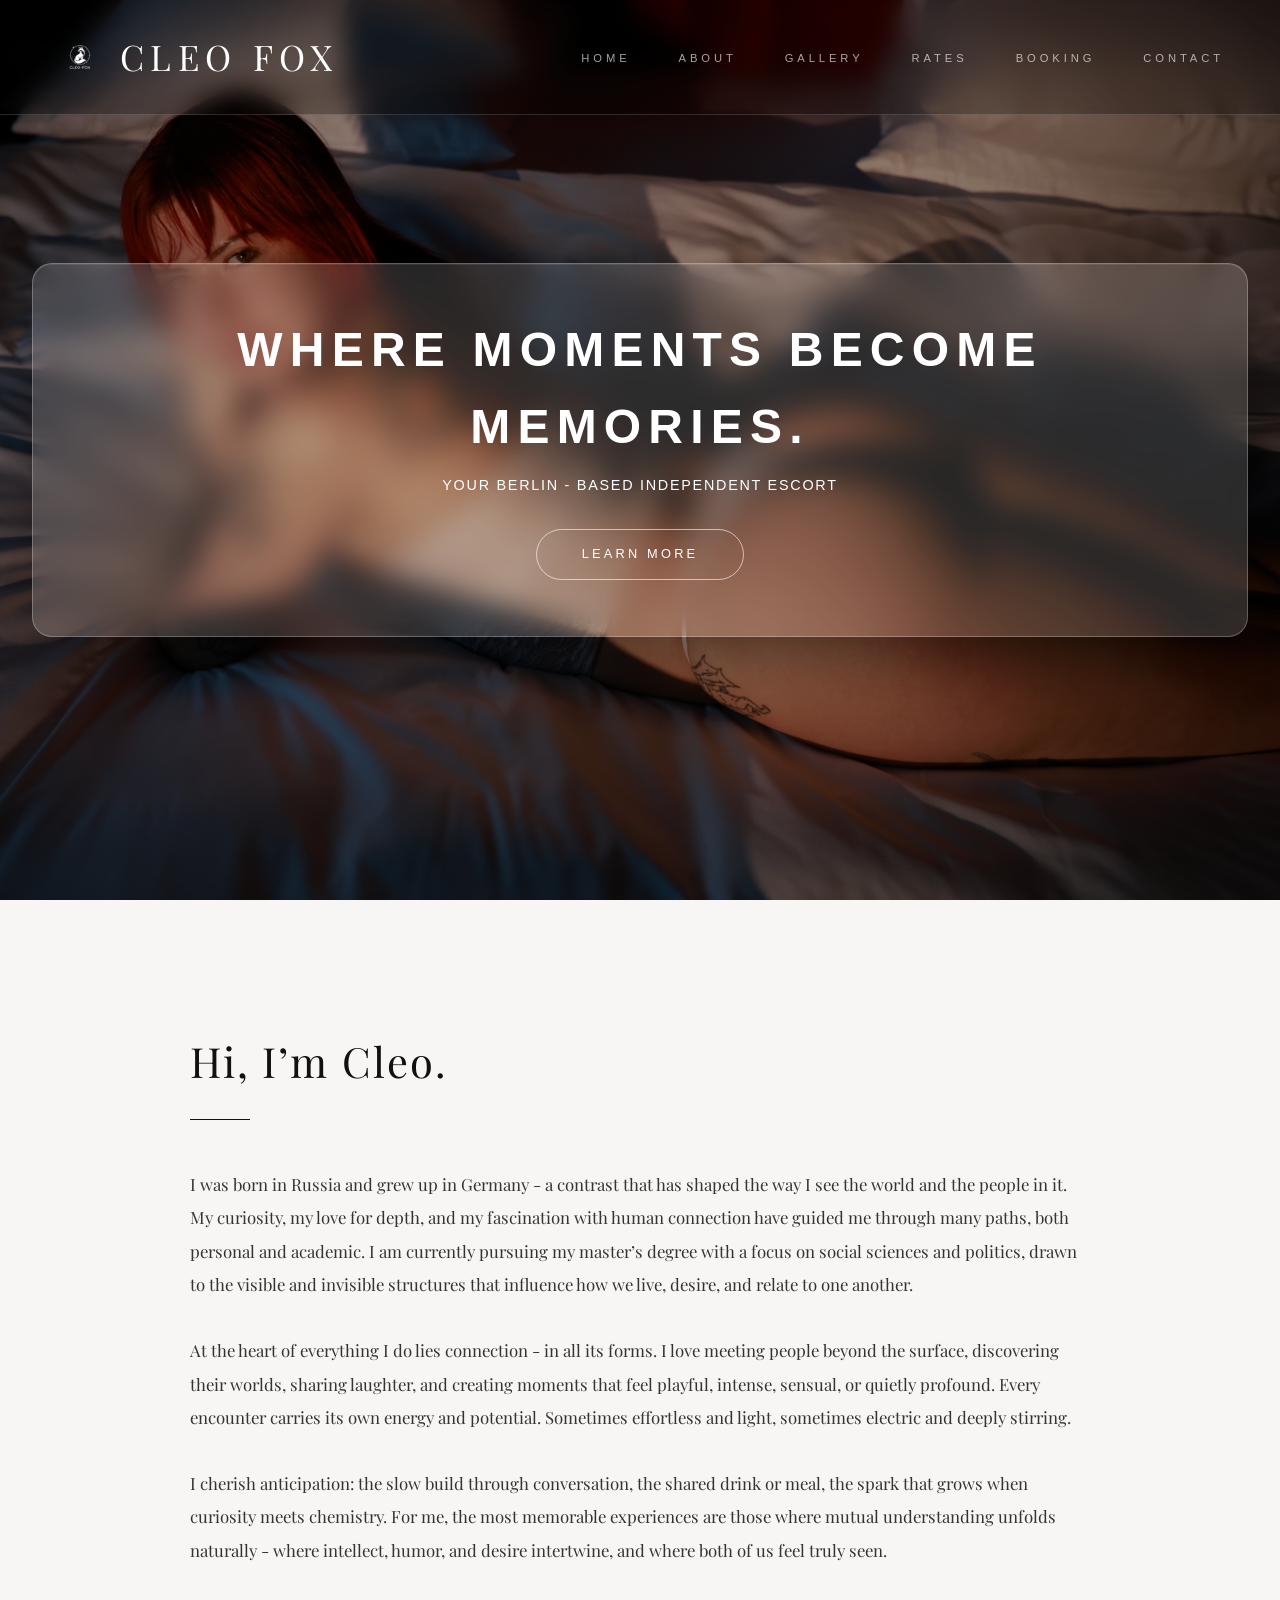
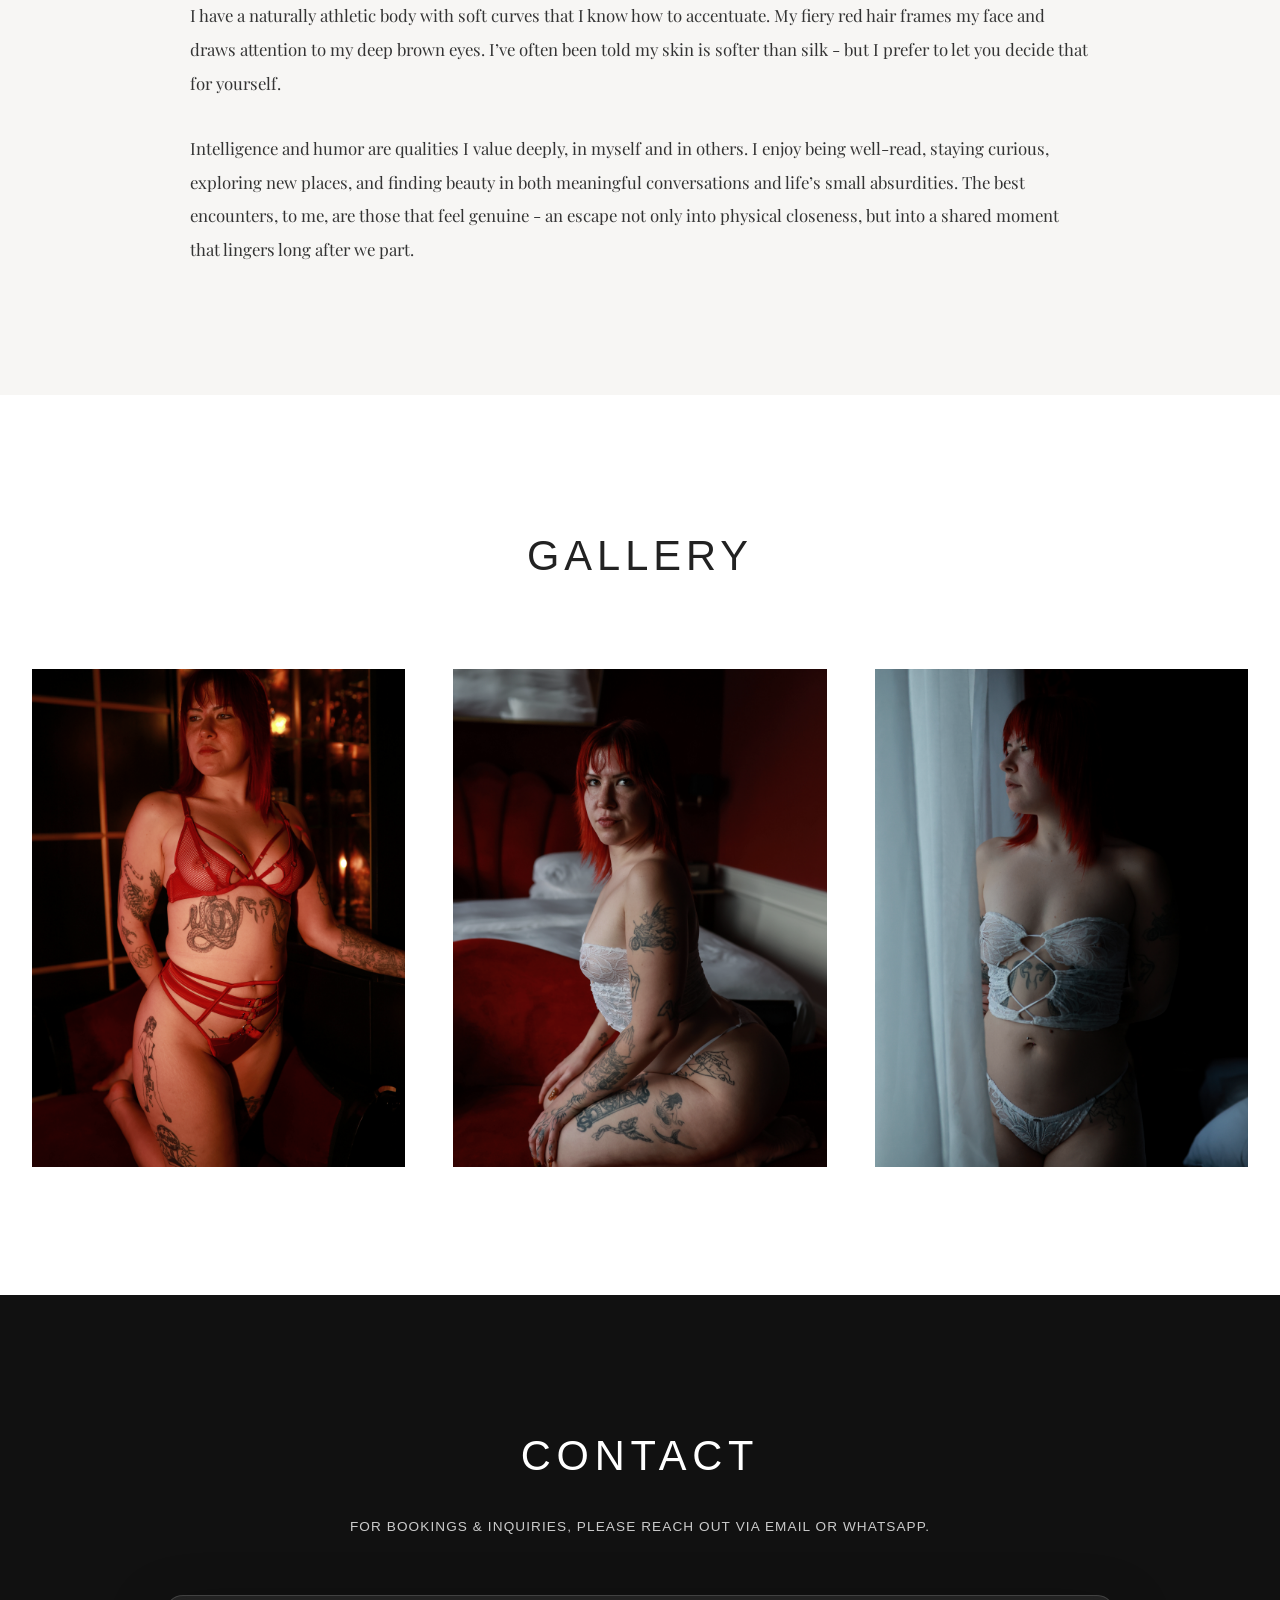
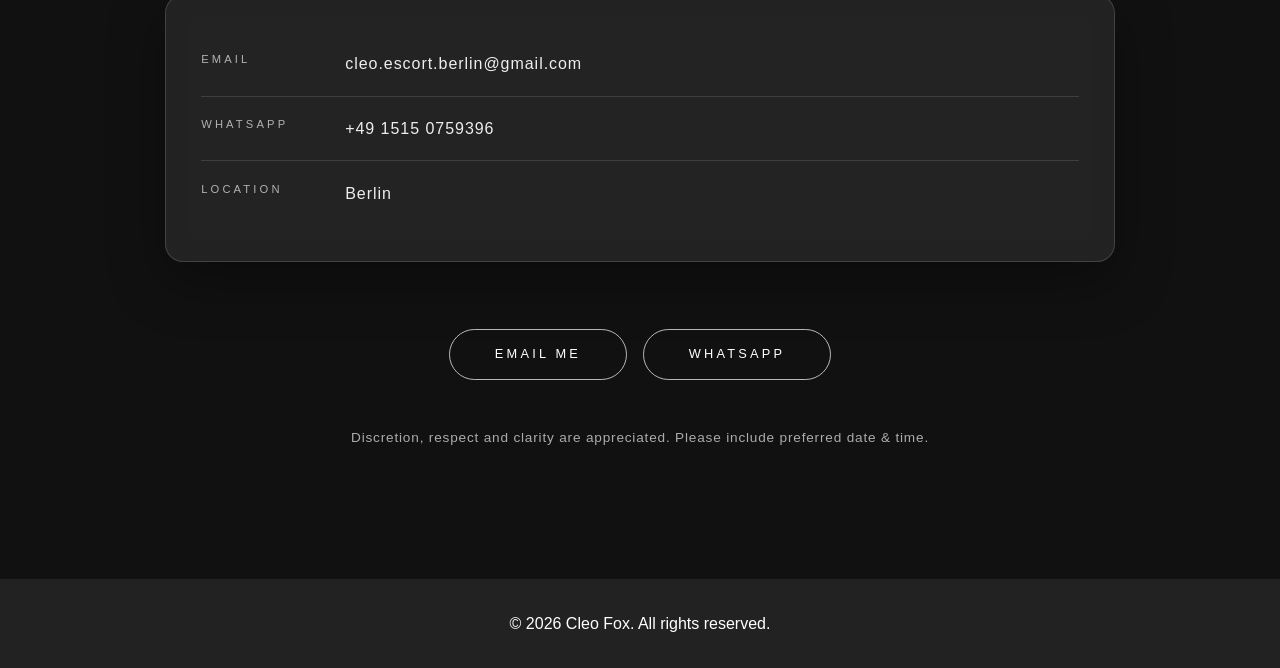
==== commit a4b00379: "add rates page" ====
--- a/index.html
+++ b/index.html
@@ -26,7 +26,7 @@
           <li><a href="#home" class="nav-link">Home</a></li>
           <li><a href="#about" class="nav-link">About</a></li>
           <li><a href="#gallery" class="nav-link">Gallery</a></li>
-          <li><a href="#rates" class="nav-link">Rates</a></li>
+          <li><a href="rates.html" class="nav-link">Rates</a></li>
           <li><a href="#booking" class="nav-link">Booking</a></li>
           <li><a href="#contact" class="nav-link">Contact</a></li>
         </ul>
--- a/style.css
+++ b/style.css
@@ -1,592 +1,716 @@
 /* ================= Base ================= */
 
 * {
-    margin: 0;
-    padding: 0;
-    box-sizing: border-box;
-    font-family: "Poppins", sans-serif;
-  }
-  
-  body {
-    font-family: Arial, sans-serif;
-    color: #222;
-    line-height: 1.6;
-  }
-  
-  /* ================= Navigation ================= */
-  
-  .header {
-    width: 100%;
-    position: absolute;
-    top: 0;
-    z-index: 6000; /* keep header above overlays */
-    background: rgba(0, 0, 0, 0.25);
-    backdrop-filter: blur(12px);
-    -webkit-backdrop-filter: blur(12px);
-    border-bottom: 1px solid rgba(255, 255, 255, 0.15);
-  }
-  
+  margin: 0;
+  padding: 0;
+  box-sizing: border-box;
+  font-family: "Poppins", sans-serif;
+  transition-timing-function: cubic-bezier(.2,.8,.2,1);
+}
+
+html {
+  scroll-behavior: smooth;
+}
+
+body {
+  font-family: Arial, sans-serif;
+  color: #222;
+  line-height: 1.6;
+}
+
+/* ================= Navigation ================= */
+
+.header {
+  width: 100%;
+  position: absolute;
+  top: 0;
+  z-index: 6000; /* keep header above overlays */
+  background: rgba(0, 0, 0, 0.25);
+  backdrop-filter: blur(12px);
+  -webkit-backdrop-filter: blur(12px);
+  border-bottom: 1px solid rgba(255, 255, 255, 0.15);
+}
+
+.logo-img {
+  width: 48px;
+  height: auto;
+}
+
+.logo-text {
+  font-size: 2.2rem;
+  font-weight: 400;
+  letter-spacing: 0.18em;
+  text-transform: uppercase;
+  color: #fff;
+  font-family: "Playfair Display", serif;
+}
+
+.nav {
+  display: flex;
+  align-items: center;
+  justify-content: space-between;
+  padding: 1.8rem 3.5rem;
+  animation: navFade 1.2s ease forwards;
+  position: relative;
+}
+
+@keyframes navFade {
+  from {
+    opacity: 0;
+    transform: translateY(-10px);
+  }
+  to {
+    opacity: 1;
+    transform: translateY(0);
+  }
+}
+
+.nav-brand {
+  display: flex;
+  align-items: center;
+  gap: 1rem;
+}
+
+.nav-list {
+  display: flex;
+  gap: 3rem;
+  list-style: none;
+}
+
+.nav-link {
+  position: relative;
+  color: rgba(255, 255, 255, 0.85);
+  text-decoration: none;
+  font-size: 0.7rem;
+  font-weight: 400;
+  letter-spacing: 0.35em;
+  text-transform: uppercase;
+  padding: 0.5rem 0;
+  transition: color 0.4s ease, opacity 0.4s ease;
+  opacity: 0.75;
+}
+
+.nav-link::after {
+  content: "";
+  position: absolute;
+  left: 50%;
+  bottom: -8px;
+  width: 0;
+  height: 1px;
+  background: rgba(255, 255, 255, 0.9);
+  transform: translateX(-50%);
+  transition: width 0.4s ease;
+}
+
+.nav-link:hover {
+  color: #fff;
+  opacity: 1;
+}
+
+.nav-link:hover::after {
+  width: 100%;
+}
+
+.nav-toggle {
+  display: none;
+  background: none;
+  border: none;
+  font-size: 1.5rem;
+  color: #fff;
+}
+
+/* ================= Hero ================= */
+
+.hero {
+  height: 100vh;
+  background: url("images/hero2.jpg") center/cover no-repeat;
+  display: flex;
+  align-items: center;
+  justify-content: center;
+  text-align: center;
+  padding: 0 2rem;
+  color: #fff;
+  position: relative; /* stacking context */
+}
+
+.hero::before {
+  content: "";
+  position: absolute;
+  inset: 0;
+  background: radial-gradient(
+    circle at 50% 35%,
+    rgba(0, 0, 0, 0.15),
+    rgba(0, 0, 0, 0.55)
+  );
+  z-index: 0;
+}
+
+/* ===== GLASS HERO BOX ===== */
+.glass {
+  backdrop-filter: blur(14px);
+  -webkit-backdrop-filter: blur(14px);
+  background: rgba(255, 255, 255, 0.15);
+  border-radius: 20px;
+  padding: 3rem 4rem;
+  box-shadow: 0 8px 32px rgba(0, 0, 0, 0.35);
+  border: 1px solid rgba(255, 255, 255, 0.25);
+  position: relative;
+  z-index: 1;
+  box-shadow: 0 18px 60px rgba(0, 0, 0, 0.45),
+    inset 0 1px 0 rgba(255, 255, 255, 0.08);
+}
+
+/* Center content inside glass */
+.glass .hero-content {
+  text-align: center;
+}
+
+.glass h1 {
+  letter-spacing: 0.15em;
+  text-transform: uppercase;
+}
+
+.glass p {
+  letter-spacing: 0.12em;
+  text-transform: uppercase;
+  font-size: 0.9rem;
+}
+
+.hero-content h1 {
+  font-size: 3rem;
+  margin-bottom: 0.5rem;
+}
+
+/* ================= Buttons ================= */
+
+.btn {
+  display: inline-block;
+  margin-top: 2rem;
+  padding: 0.9rem 2.8rem;
+  background: transparent;
+  color: #fff;
+  text-decoration: none;
+  border-radius: 50px;
+  border: 1px solid rgba(255, 255, 255, 0.6);
+  font-size: 0.8rem;
+  letter-spacing: 0.25em;
+  text-transform: uppercase;
+  transition: background 0.4s ease, border-color 0.4s ease;
+  position: relative;
+  overflow: hidden;
+}
+
+.btn:hover {
+  background: rgba(0, 0, 0, 0.35);
+  border-color: rgba(255, 255, 255, 0.9);
+}
+
+/* ================= Sections ================= */
+
+.section {
+  padding: 4rem 2rem;
+}
+
+/* ================= About ================= */
+
+.about {
+  background: #f7f6f4;
+  padding: 8rem 2rem;
+  animation: fadeUp 1.2s ease forwards;
+}
+
+.about-inner {
+  max-width: 900px;
+  margin: 0 auto;
+}
+
+.about h2 {
+  font-size: 2.6rem;
+  font-weight: 400;
+  letter-spacing: 0.05em;
+  margin-bottom: 3rem;
+  color: #111;
+}
+
+.about p {
+  font-size: 1.05rem;
+  line-height: 2;
+  color: #333;
+}
+
+.about p br {
+  content: "";
+  display: block;
+  margin: 2rem 0;
+}
+
+.about h2,
+.about p {
+  font-family: "Playfair Display", serif;
+}
+
+.about h2::after {
+  content: "";
+  display: block;
+  width: 60px;
+  height: 1px;
+  background: #111;
+  margin-top: 1.5rem;
+}
+
+@keyframes fadeUp {
+  from {
+    opacity: 0;
+    transform: translateY(30px);
+  }
+  to {
+    opacity: 1;
+    transform: translateY(0);
+  }
+}
+
+/* ================= Gallery ================= */
+
+.gallery {
+  background: #fff;
+  padding: 8rem 2rem;
+}
+
+.gallery h2 {
+  text-align: center;
+  font-size: 2.6rem;
+  font-weight: 400;
+  letter-spacing: 0.12em;
+  text-transform: uppercase;
+  margin-bottom: 5rem;
+}
+
+.gallery-grid {
+  max-width: 1400px;
+  margin: 0 auto;
+  display: grid;
+  grid-template-columns: repeat(3, 1fr);
+  gap: 3rem;
+}
+
+.gallery-item {
+  position: relative;
+  overflow: hidden;
+  aspect-ratio: 3 / 4;
+  background: #eee;
+}
+
+.gallery-item img {
+  width: 100%;
+  height: 100%;
+  object-fit: cover;
+  filter: grayscale(20%);
+  transition: transform 0.8s ease, filter 0.8s ease;
+}
+
+.gallery-item:hover img {
+  transform: scale(1.05);
+  filter: grayscale(0%);
+}
+
+.gallery-item::after {
+  content: "";
+  position: absolute;
+  inset: 0;
+  background: rgba(0, 0, 0, 0.15);
+  opacity: 0;
+  transition: opacity 0.6s ease;
+}
+
+.gallery-item:hover::after {
+  opacity: 1;
+}
+
+/* ================= Contact ================= */
+
+.contact {
+  padding: 8rem 2rem;
+  background: #111;
+  color: #fff;
+}
+
+.contact-inner {
+  max-width: 950px;
+  margin: 0 auto;
+  text-align: center;
+}
+
+.contact h2 {
+  font-size: 2.6rem;
+  font-weight: 400;
+  letter-spacing: 0.14em;
+  text-transform: uppercase;
+  margin-bottom: 1.5rem;
+}
+
+.contact-subtitle {
+  max-width: 720px;
+  margin: 0 auto 3.5rem;
+  color: rgba(255, 255, 255, 0.78);
+  letter-spacing: 0.08em;
+  text-transform: uppercase;
+  font-size: 0.85rem;
+  line-height: 1.9;
+}
+
+.contact-card {
+  margin: 0 auto;
+  padding: 2.2rem 2.2rem;
+  border-radius: 18px;
+  background: rgba(255, 255, 255, 0.08);
+  border: 1px solid rgba(255, 255, 255, 0.14);
+  backdrop-filter: blur(12px);
+  -webkit-backdrop-filter: blur(12px);
+  box-shadow: 0 18px 55px rgba(0, 0, 0, 0.35);
+  text-align: left;
+}
+
+.contact-row {
+  display: grid;
+  grid-template-columns: 120px 1fr;
+  gap: 1.5rem;
+  padding: 1.2rem 0;
+}
+
+.contact-row + .contact-row {
+  border-top: 1px solid rgba(255, 255, 255, 0.12);
+}
+
+.contact-label {
+  font-size: 0.7rem;
+  letter-spacing: 0.28em;
+  text-transform: uppercase;
+  color: rgba(255, 255, 255, 0.65);
+}
+
+.contact-link,
+.contact-text {
+  font-size: 1rem;
+  letter-spacing: 0.06em;
+  color: rgba(255, 255, 255, 0.92);
+}
+
+.contact-link {
+  text-decoration: none;
+  position: relative;
+  display: inline-block;
+  width: fit-content;
+}
+
+.contact-link::after {
+  content: "";
+  position: absolute;
+  left: 0;
+  bottom: -6px;
+  width: 100%;
+  height: 1px;
+  background: rgba(255, 255, 255, 0.35);
+  transform: scaleX(0);
+  transform-origin: left;
+  transition: transform 0.35s ease, background 0.35s ease;
+}
+
+.contact-link:hover::after {
+  transform: scaleX(1);
+  background: rgba(255, 255, 255, 0.75);
+}
+
+.contact-actions {
+  display: flex;
+  justify-content: center;
+  gap: 1rem;
+  margin-top: 2.2rem;
+  flex-wrap: wrap;
+}
+
+.btn.btn-light {
+  border-color: rgba(255, 255, 255, 0.7);
+  color: #fff;
+}
+
+.contact-note {
+  margin-top: 2.8rem;
+  color: rgba(255, 255, 255, 0.65);
+  font-size: 0.85rem;
+  letter-spacing: 0.06em;
+  line-height: 1.9;
+}
+
+/* ================= Footer ================= */
+
+.footer {
+  text-align: center;
+  padding: 2rem;
+  background: #222;
+  color: #fff;
+}
+
+/* ================= RESPONSIVE ================= */
+
+@media (max-width: 1024px) {
+  .gallery-grid {
+    grid-template-columns: repeat(2, 1fr);
+    gap: 2rem;
+  }
+}
+
+@media (max-width: 700px) {
+  .contact-card {
+    text-align: left;
+    padding: 1.6rem;
+  }
+  .contact-row {
+    grid-template-columns: 1fr;
+    gap: 0.5rem;
+  }
+}
+
+@media (max-width: 600px) {
+  .gallery-grid {
+    grid-template-columns: 1fr;
+  }
+}
+
+/* ===== LUXURY MOBILE NAV + HERO (FIXES) ===== */
+@media (max-width: 768px) {
+  /* Header spacing */
+  .nav {
+    padding: 1.1rem 1.2rem;
+  }
+
   .logo-img {
-    width: 48px;
-    height: auto;
-  }
-  
+    width: 40px;
+  }
+
   .logo-text {
-    font-size: 2.2rem;
-    font-weight: 400;
+    font-size: 1.25rem;
     letter-spacing: 0.18em;
-    text-transform: uppercase;
-    color: #fff;
-    font-family: "Playfair Display", serif;
-  }
-  
-  .nav {
-    display: flex;
-    align-items: center;
-    justify-content: space-between;
-    padding: 1.8rem 3.5rem;
-    animation: navFade 1.2s ease forwards;
-    position: relative;
-  }
-  
-  @keyframes navFade {
-    from {
-      opacity: 0;
-      transform: translateY(-10px);
-    }
-    to {
-      opacity: 1;
-      transform: translateY(0);
-    }
-  }
-  
-  .nav-brand {
-    display: flex;
-    align-items: center;
-    gap: 1rem;
-  }
-  
-  .nav-list {
-    display: flex;
-    gap: 3rem;
-    list-style: none;
-  }
-  
-  .nav-link {
-    position: relative;
-    color: rgba(255, 255, 255, 0.85);
-    text-decoration: none;
-    font-size: 0.7rem;
-    font-weight: 400;
-    letter-spacing: 0.35em;
-    text-transform: uppercase;
-    padding: 0.5rem 0;
-    transition: color 0.4s ease, opacity 0.4s ease;
-    opacity: 0.75;
-  }
-  
-  .nav-link::after {
-    content: "";
-    position: absolute;
-    left: 50%;
-    bottom: -8px;
-    width: 0;
-    height: 1px;
-    background: rgba(255, 255, 255, 0.9);
-    transform: translateX(-50%);
-    transition: width 0.4s ease;
-  }
-  
-  .nav-link:hover {
-    color: #fff;
-    opacity: 1;
-  }
-  
-  .nav-link:hover::after {
-    width: 100%;
-  }
-  
+    line-height: 1;
+  }
+
+  /* Toggle visible + luxury */
   .nav-toggle {
-    display: none;
-    background: none;
-    border: none;
-    font-size: 1.5rem;
-    color: #fff;
-  }
-  
-  /* ================= Hero ================= */
-  
-  .hero {
-    height: 100vh;
-    background: url("images/hero2.jpg") center/cover no-repeat;
-    display: flex;
+    display: inline-flex;
     align-items: center;
     justify-content: center;
-    text-align: center;
-    padding: 0 2rem;
+    width: 44px;
+    height: 44px;
+    border-radius: 999px;
     color: #fff;
-    position: relative; /* stacking context */
-  }
-  
-  /* ===== GLASS HERO BOX ===== */
-  .glass {
-    backdrop-filter: blur(14px);
-    -webkit-backdrop-filter: blur(14px);
-    background: rgba(255, 255, 255, 0.15);
-    border-radius: 20px;
-    padding: 3rem 4rem;
-    box-shadow: 0 8px 32px rgba(0, 0, 0, 0.35);
     border: 1px solid rgba(255, 255, 255, 0.25);
-    position: relative;
-    z-index: 1;
-  }
-  
-  /* Center content inside glass */
-  .glass .hero-content {
-    text-align: center;
-  }
-  
-  .glass h1 {
-    letter-spacing: 0.15em;
-    text-transform: uppercase;
-  }
-  
-  .glass p {
-    letter-spacing: 0.12em;
-    text-transform: uppercase;
-    font-size: 0.9rem;
-  }
-  
-  .hero-content h1 {
-    font-size: 3rem;
-    margin-bottom: 0.5rem;
-  }
-  
-  /* ================= Buttons ================= */
-  
-  .btn {
-    display: inline-block;
-    margin-top: 2rem;
-    padding: 0.9rem 2.8rem;
-    background: transparent;
-    color: #fff;
-    text-decoration: none;
-    border-radius: 50px;
-    border: 1px solid rgba(255, 255, 255, 0.6);
-    font-size: 0.8rem;
-    letter-spacing: 0.25em;
-    text-transform: uppercase;
-    transition: background 0.4s ease, border-color 0.4s ease;
-    position: relative;
+    background: rgba(255, 255, 255, 0.08);
+    backdrop-filter: blur(10px);
+    -webkit-backdrop-filter: blur(10px);
+    font-size: 1.25rem;
+  }
+
+  /* FULLSCREEN OVERLAY MENU */
+  .nav-list {
+    position: fixed;
+    left: 0;
+    right: 0;
+    top: 76px; /* adjust if needed */
+    bottom: 0;
+    display: none;
+    flex-direction: column;
+    padding: 1.2rem 1.5rem;
+    gap: 0;
+    border-radius: 0;
+
+    background: rgba(10, 10, 10, 0.88);
+    backdrop-filter: blur(18px);
+    -webkit-backdrop-filter: blur(18px);
+    border: none;
+    box-shadow: none;
+    z-index: 5000;
+  }
+
+  .nav-list.nav-list-active {
+    display: flex;
+  }
+
+  .nav-list li + li {
+    border-top: 1px solid rgba(255, 255, 255, 0.1);
+  }
+
+  .nav-link {
+    display: block;
+    padding: 1.1rem 0;
+    font-size: 0.78rem;
+    letter-spacing: 0.32em;
+  }
+
+  .nav-link::after {
+    bottom: -4px;
+  }
+
+  /* prevent scroll behind menu */
+  body.menu-open {
     overflow: hidden;
   }
-  
-  .btn:hover {
-    background: rgba(0, 0, 0, 0.35);
-    border-color: rgba(255, 255, 255, 0.9);
-  }
-  
-  /* ================= Sections ================= */
-  
-  .section {
-    padding: 4rem 2rem;
-  }
-  
-  /* ================= About ================= */
-  
-  .about {
-    background: #f7f6f4;
-    padding: 8rem 2rem;
-    animation: fadeUp 1.2s ease forwards;
-  }
-  
-  .about-inner {
-    max-width: 900px;
-    margin: 0 auto;
-  }
-  
-  .about h2 {
-    font-size: 2.6rem;
-    font-weight: 400;
-    letter-spacing: 0.05em;
-    margin-bottom: 3rem;
-    color: #111;
-  }
-  
-  .about p {
-    font-size: 1.05rem;
-    line-height: 2;
-    color: #333;
-  }
-  
-  .about p br {
-    content: "";
-    display: block;
-    margin: 2rem 0;
-  }
-  
-  .about h2,
-  .about p {
-    font-family: "Playfair Display", serif;
-  }
-  
-  .about h2::after {
-    content: "";
-    display: block;
-    width: 60px;
-    height: 1px;
-    background: #111;
-    margin-top: 1.5rem;
-  }
-  
-  @keyframes fadeUp {
-    from {
-      opacity: 0;
-      transform: translateY(30px);
-    }
-    to {
-      opacity: 1;
-      transform: translateY(0);
-    }
-  }
-  
-  /* ================= Gallery ================= */
-  
-  .gallery {
-    background: #fff;
-    padding: 8rem 2rem;
-  }
-  
-  .gallery h2 {
-    text-align: center;
-    font-size: 2.6rem;
-    font-weight: 400;
-    letter-spacing: 0.12em;
-    text-transform: uppercase;
-    margin-bottom: 5rem;
-  }
-  
-  .gallery-grid {
-    max-width: 1400px;
-    margin: 0 auto;
-    display: grid;
-    grid-template-columns: repeat(3, 1fr);
-    gap: 3rem;
-  }
-  
-  .gallery-item {
-    position: relative;
-    overflow: hidden;
-    aspect-ratio: 3 / 4;
-    background: #eee;
-  }
-  
-  .gallery-item img {
-    width: 100%;
-    height: 100%;
-    object-fit: cover;
-    filter: grayscale(20%);
-    transition: transform 0.8s ease, filter 0.8s ease;
-  }
-  
-  .gallery-item:hover img {
-    transform: scale(1.05);
-    filter: grayscale(0%);
-  }
-  
-  .gallery-item::after {
+
+  /* hide hero card while menu open to avoid “show-through” */
+  body.menu-open .glass {
+    opacity: 0;
+    transform: translateY(10px);
+    pointer-events: none;
+    transition: opacity 0.25s ease, transform 0.25s ease;
+  }
+
+  /* Dim hero background when menu open */
+  body.menu-open .hero::after {
     content: "";
     position: absolute;
     inset: 0;
-    background: rgba(0, 0, 0, 0.15);
-    opacity: 0;
-    transition: opacity 0.6s ease;
-  }
-  
-  .gallery-item:hover::after {
-    opacity: 1;
-  }
-  
-  /* ================= Contact ================= */
-  
-  .contact {
-    padding: 8rem 2rem;
-    background: #111;
-    color: #fff;
-  }
-  
-  .contact-inner {
-    max-width: 950px;
-    margin: 0 auto;
-    text-align: center;
-  }
-  
-  .contact h2 {
-    font-size: 2.6rem;
-    font-weight: 400;
+    background: rgba(0, 0, 0, 0.35);
+    z-index: 0;
+  }
+
+  /* Hero layout on mobile */
+  .hero {
+    min-height: 100svh;
+    padding: 7.2rem 1.2rem 2.5rem;
+    align-items: center; /* more centered */
+    justify-content: center;
+  }
+
+  .glass {
+    width: 100%;
+    max-width: 520px;
+    padding: 2rem 1.6rem;
+    border-radius: 18px;
+  }
+
+  .hero-content h1 {
+    font-size: 2.05rem;
     letter-spacing: 0.14em;
     text-transform: uppercase;
-    margin-bottom: 1.5rem;
-  }
-  
-  .contact-subtitle {
-    max-width: 720px;
-    margin: 0 auto 3.5rem;
-    color: rgba(255, 255, 255, 0.78);
-    letter-spacing: 0.08em;
+    line-height: 1.15;
+  }
+
+  .hero-content p {
+    font-size: 0.85rem;
+    letter-spacing: 0.16em;
     text-transform: uppercase;
-    font-size: 0.85rem;
-    line-height: 1.9;
-  }
-  
-  .contact-card {
-    margin: 0 auto;
-    padding: 2.2rem 2.2rem;
-    border-radius: 18px;
-    background: rgba(255, 255, 255, 0.08);
-    border: 1px solid rgba(255, 255, 255, 0.14);
-    backdrop-filter: blur(12px);
-    -webkit-backdrop-filter: blur(12px);
-    box-shadow: 0 18px 55px rgba(0, 0, 0, 0.35);
-    text-align: left;
-  }
-  
-  .contact-row {
-    display: grid;
-    grid-template-columns: 120px 1fr;
-    gap: 1.5rem;
-    padding: 1.2rem 0;
-  }
-  
-  .contact-row + .contact-row {
-    border-top: 1px solid rgba(255, 255, 255, 0.12);
-  }
-  
-  .contact-label {
-    font-size: 0.7rem;
+    line-height: 1.8;
+    opacity: 0.9;
+  }
+
+  .btn {
+    margin-top: 1.6rem;
+    padding: 0.9rem 2.2rem;
+    font-size: 0.72rem;
     letter-spacing: 0.28em;
-    text-transform: uppercase;
-    color: rgba(255, 255, 255, 0.65);
-  }
-  
-  .contact-link,
-  .contact-text {
-    font-size: 1rem;
-    letter-spacing: 0.06em;
-    color: rgba(255, 255, 255, 0.92);
-  }
-  
-  .contact-link {
-    text-decoration: none;
-    position: relative;
-    display: inline-block;
-    width: fit-content;
-  }
-  
-  .contact-link::after {
-    content: "";
-    position: absolute;
-    left: 0;
-    bottom: -6px;
-    width: 100%;
-    height: 1px;
-    background: rgba(255, 255, 255, 0.35);
-    transform: scaleX(0);
-    transform-origin: left;
-    transition: transform 0.35s ease, background 0.35s ease;
-  }
-  
-  .contact-link:hover::after {
-    transform: scaleX(1);
-    background: rgba(255, 255, 255, 0.75);
-  }
-  
-  .contact-actions {
-    display: flex;
-    justify-content: center;
-    gap: 1rem;
-    margin-top: 2.2rem;
-    flex-wrap: wrap;
-  }
-  
-  .btn.btn-light {
-    border-color: rgba(255, 255, 255, 0.7);
-    color: #fff;
-  }
-  
-  .contact-note {
-    margin-top: 2.8rem;
-    color: rgba(255, 255, 255, 0.65);
-    font-size: 0.85rem;
-    letter-spacing: 0.06em;
-    line-height: 1.9;
-  }
-  
-  /* ================= Footer ================= */
-  
-  .footer {
-    text-align: center;
-    padding: 2rem;
-    background: #222;
-    color: #fff;
-  }
-  
-  /* ================= RESPONSIVE ================= */
-  
-  @media (max-width: 1024px) {
-    .gallery-grid {
-      grid-template-columns: repeat(2, 1fr);
-      gap: 2rem;
-    }
-  }
-  
-  @media (max-width: 700px) {
-    .contact-card {
-      text-align: left;
-      padding: 1.6rem;
-    }
-    .contact-row {
-      grid-template-columns: 1fr;
-      gap: 0.5rem;
-    }
-  }
-  
-  @media (max-width: 600px) {
-    .gallery-grid {
-      grid-template-columns: 1fr;
-    }
-  }
-  
-  /* ===== LUXURY MOBILE NAV + HERO (FIXES) ===== */
-  @media (max-width: 768px) {
-    /* Header spacing */
-    .nav {
-      padding: 1.1rem 1.2rem;
-    }
-  
-    .logo-img {
-      width: 40px;
-    }
-  
-    .logo-text {
-      font-size: 1.25rem;
-      letter-spacing: 0.18em;
-      line-height: 1;
-    }
-  
-    /* Toggle visible + luxury */
-    .nav-toggle {
-      display: inline-flex;
-      align-items: center;
-      justify-content: center;
-      width: 44px;
-      height: 44px;
-      border-radius: 999px;
-      color: #fff;
-      border: 1px solid rgba(255, 255, 255, 0.25);
-      background: rgba(255, 255, 255, 0.08);
-      backdrop-filter: blur(10px);
-      -webkit-backdrop-filter: blur(10px);
-      font-size: 1.25rem;
-    }
-  
-    /* FULLSCREEN OVERLAY MENU */
-    .nav-list {
-      position: fixed;
-      left: 0;
-      right: 0;
-      top: 76px; /* adjust if needed */
-      bottom: 0;
-      display: none;
-      flex-direction: column;
-      padding: 1.2rem 1.5rem;
-      gap: 0;
-      border-radius: 0;
-  
-      background: rgba(10, 10, 10, 0.88);
-      backdrop-filter: blur(18px);
-      -webkit-backdrop-filter: blur(18px);
-      border: none;
-      box-shadow: none;
-      z-index: 5000;
-    }
-  
-    .nav-list.nav-list-active {
-      display: flex;
-    }
-  
-    .nav-list li + li {
-      border-top: 1px solid rgba(255, 255, 255, 0.10);
-    }
-  
-    .nav-link {
-      display: block;
-      padding: 1.1rem 0;
-      font-size: 0.78rem;
-      letter-spacing: 0.32em;
-    }
-  
-    .nav-link::after {
-      bottom: -4px;
-    }
-  
-    /* prevent scroll behind menu */
-    body.menu-open {
-      overflow: hidden;
-    }
-  
-    /* hide hero card while menu open to avoid “show-through” */
-    body.menu-open .glass {
-      opacity: 0;
-      transform: translateY(10px);
-      pointer-events: none;
-      transition: opacity 0.25s ease, transform 0.25s ease;
-    }
-  
-    /* Dim hero background when menu open */
-    body.menu-open .hero::after {
-      content: "";
-      position: absolute;
-      inset: 0;
-      background: rgba(0, 0, 0, 0.35);
-      z-index: 0;
-    }
-  
-    /* Hero layout on mobile */
-    .hero {
-      min-height: 100svh;
-      padding: 7.2rem 1.2rem 2.5rem;
-      align-items: center;   /* more centered */
-      justify-content: center;
-    }
-  
-    .glass {
-      width: 100%;
-      max-width: 520px;
-      padding: 2rem 1.6rem;
-      border-radius: 18px;
-    }
-  
-    .hero-content h1 {
-      font-size: 2.05rem;
-      letter-spacing: 0.14em;
-      text-transform: uppercase;
-      line-height: 1.15;
-    }
-  
-    .hero-content p {
-      font-size: 0.85rem;
-      letter-spacing: 0.16em;
-      text-transform: uppercase;
-      line-height: 1.8;
-      opacity: 0.9;
-    }
-  
-    .btn {
-      margin-top: 1.6rem;
-      padding: 0.9rem 2.2rem;
-      font-size: 0.72rem;
-      letter-spacing: 0.28em;
-    }
-  }
-  +  }
+}
+
+/* ================= Rates Page ================= */
+
+.rates-hero {
+  min-height: 60vh;
+  background: radial-gradient(
+      circle at 50% 40%,
+      rgba(0, 0, 0, 0.35),
+      rgba(0, 0, 0, 0.7)
+    ),
+    url("images/hero.jpg") center/cover no-repeat;
+  display: flex;
+  align-items: center;
+  justify-content: center;
+  text-align: center;
+  color: #fff;
+  padding: 6rem 2rem 4rem;
+}
+
+.rates-hero-inner h1 {
+  font-family: "Playfair Display", serif;
+  font-size: 3rem;
+  letter-spacing: 0.18em;
+  text-transform: uppercase;
+  margin-bottom: 1.2rem;
+}
+
+.rates-hero-inner p {
+  font-size: 0.85rem;
+  letter-spacing: 0.18em;
+  text-transform: uppercase;
+  opacity: 0.85;
+}
+
+/* Rates list */
+.rates-section {
+  background: #f7f6f4;
+  padding: 8rem 2rem;
+}
+
+.rates-inner {
+  max-width: 900px;
+  margin: 0 auto;
+}
+
+.rate-item {
+  padding: 2.8rem 0;
+  border-bottom: 1px solid rgba(0, 0, 0, 0.15);
+}
+
+.rate-item:last-child {
+  border-bottom: none;
+}
+
+.rate-head {
+  display: flex;
+  justify-content: space-between;
+  align-items: baseline;
+  margin-bottom: 1rem;
+}
+
+.rate-duration {
+  font-family: "Playfair Display", serif;
+  font-size: 1.4rem;
+  letter-spacing: 0.04em;
+}
+
+.rate-price {
+  font-size: 0.9rem;
+  letter-spacing: 0.28em;
+  text-transform: uppercase;
+  opacity: 0.75;
+}
+
+.rate-desc {
+  max-width: 720px;
+  font-size: 1rem;
+  line-height: 1.9;
+  color: #333;
+  font-family: "Playfair Display", serif;
+}
+
+/* Highlight Overnight subtly */
+.rate-item.highlight {
+  background: rgba(0, 0, 0, 0.04);
+  padding-left: 2rem;
+  padding-right: 2rem;
+  border-radius: 8px;
+}
+
+/* Mobile */
+@media (max-width: 768px) {
+  .rates-hero-inner h1 {
+    font-size: 2.2rem;
+  }
+
+  .rate-head {
+    flex-direction: column;
+    gap: 0.4rem;
+  }
+
+  .rate-price {
+    letter-spacing: 0.22em;
+  }
+}
+
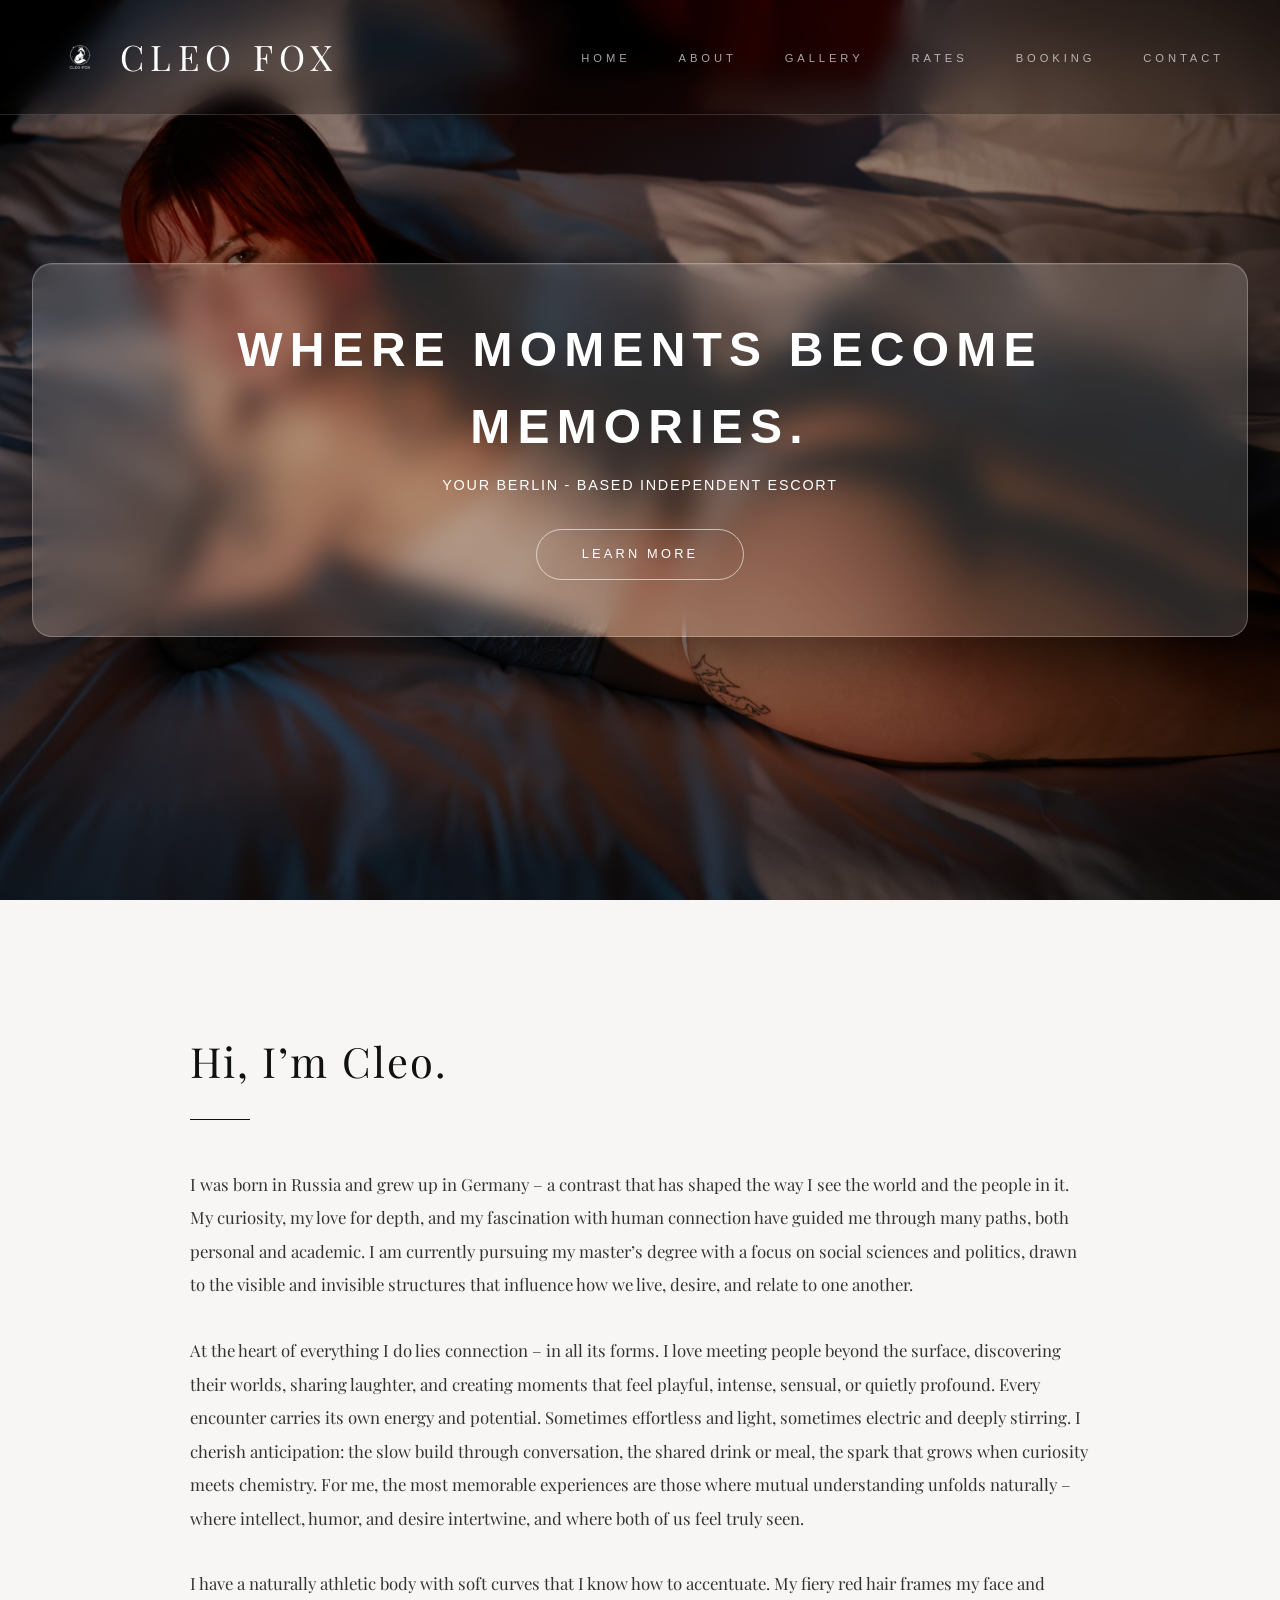
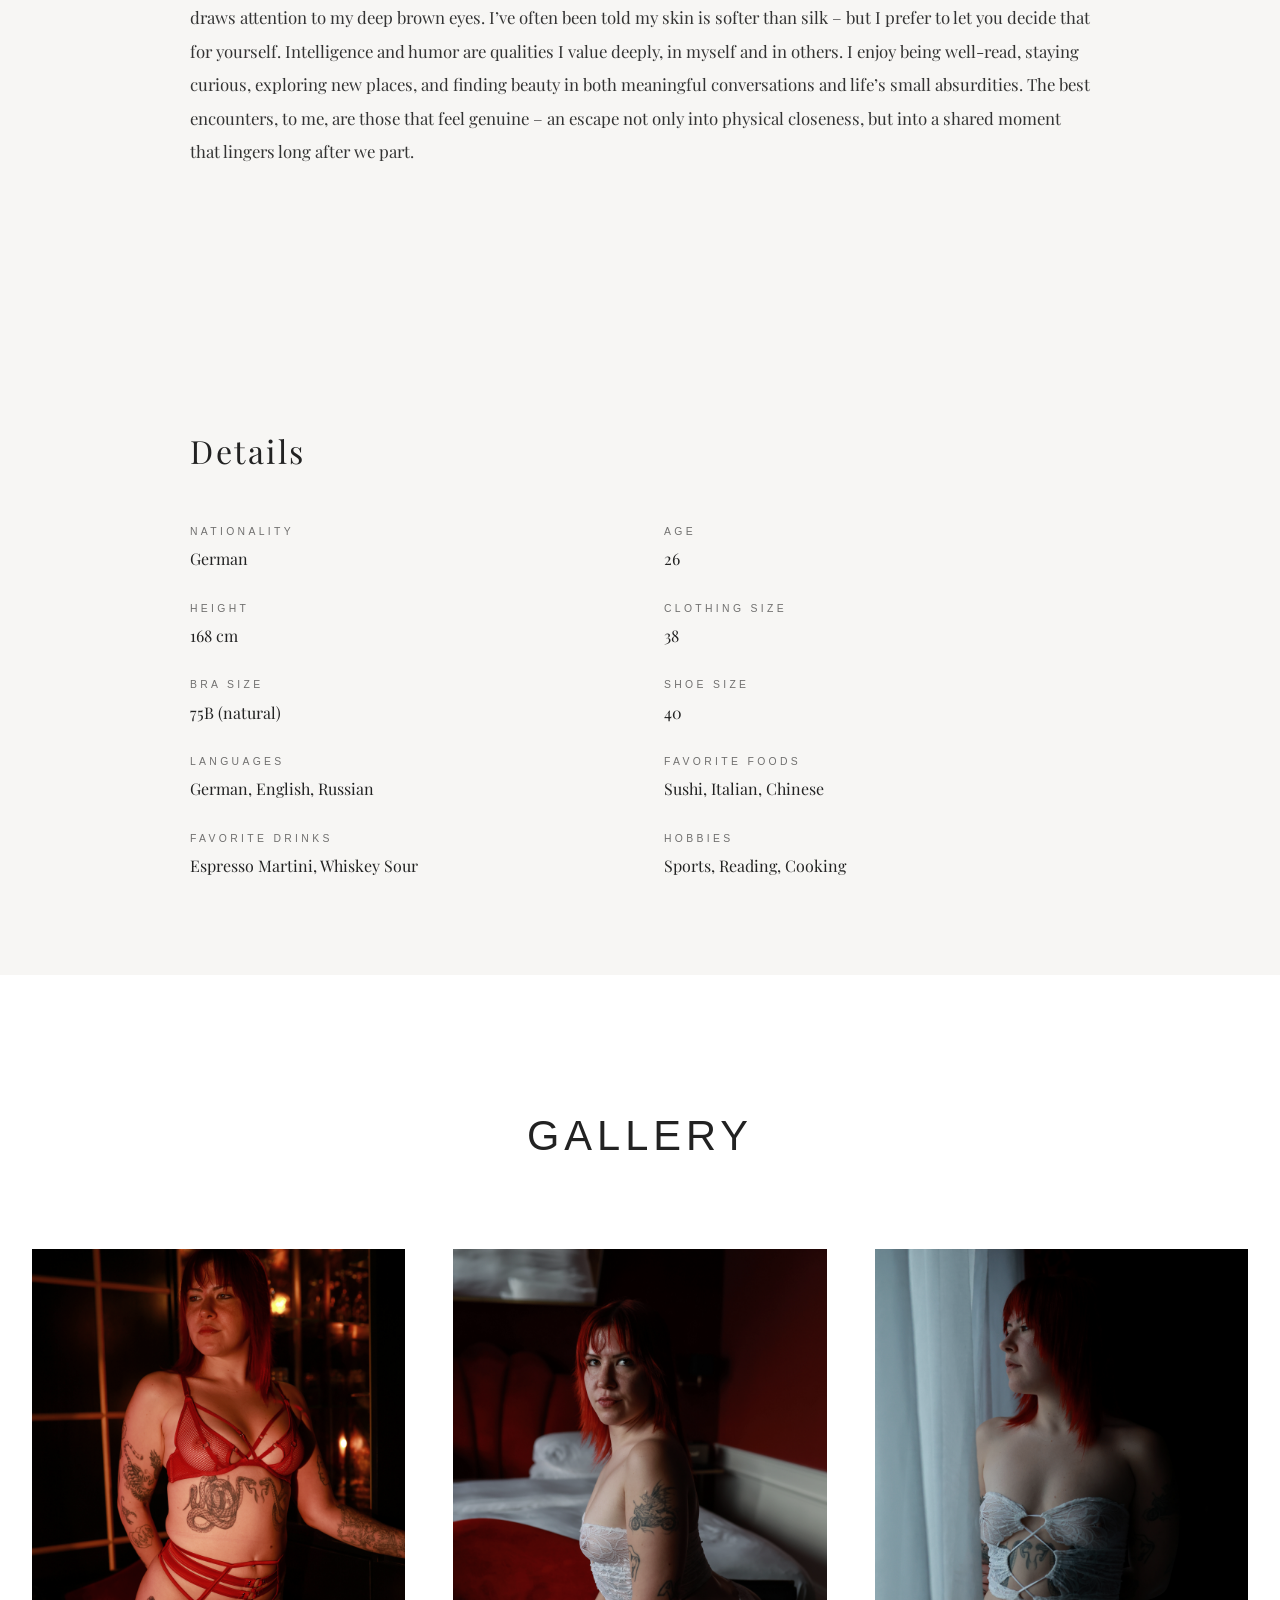
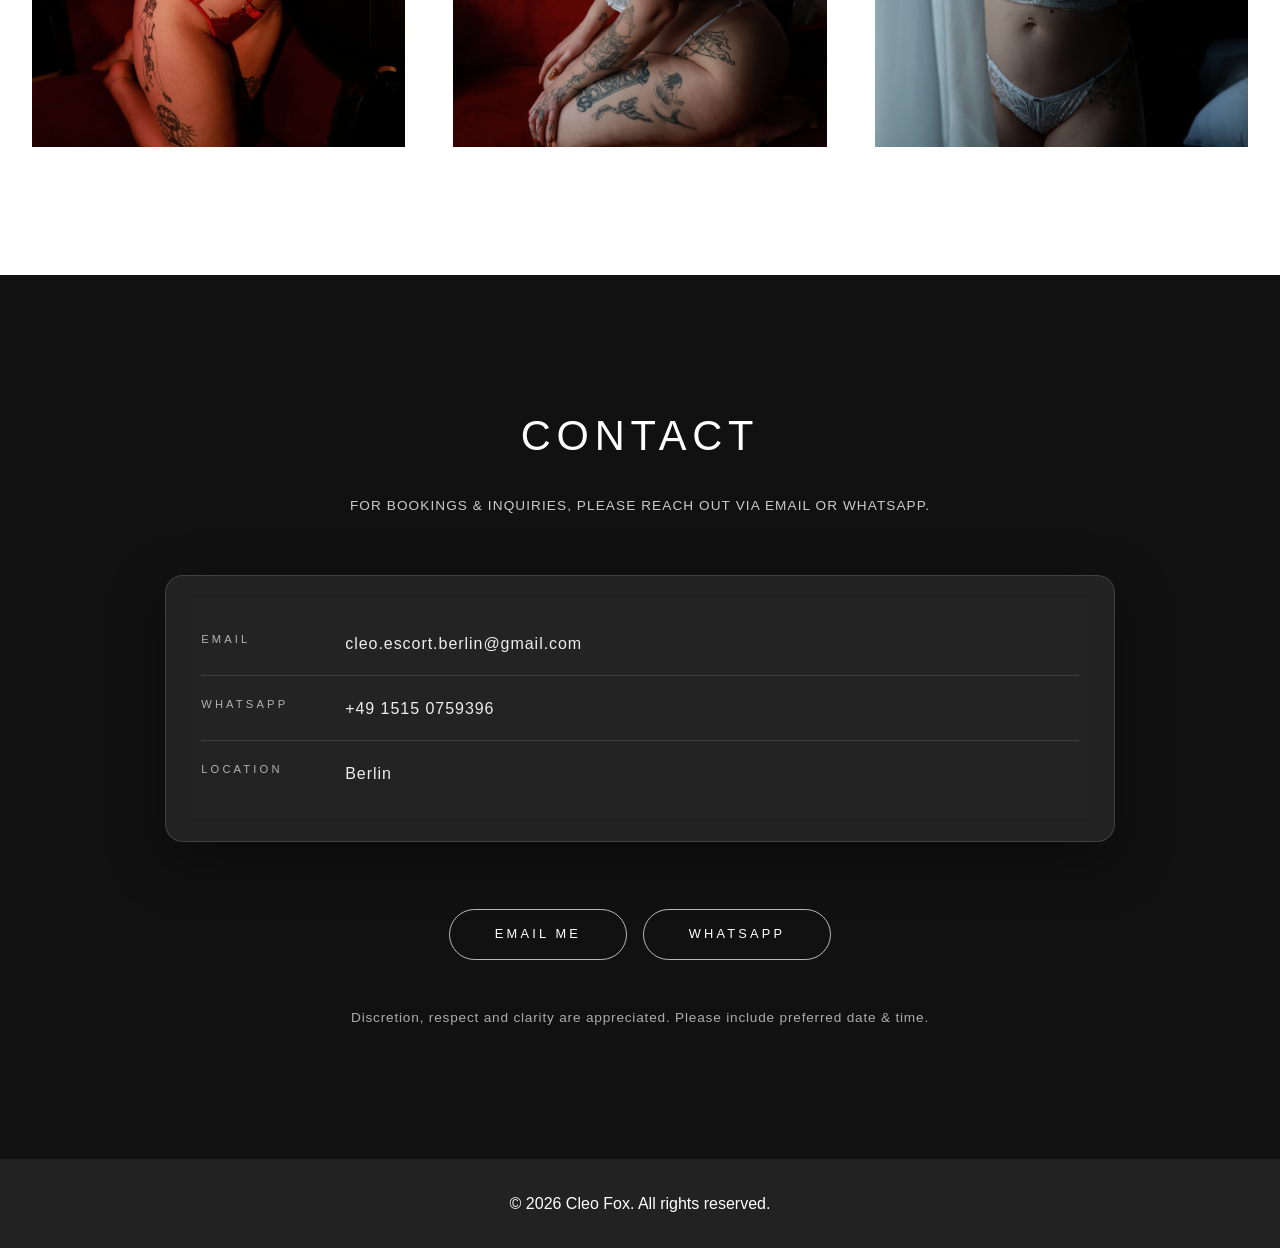
==== commit 5e0436cc: "change small things" ====
--- a/index.html
+++ b/index.html
@@ -1,4 +1,4 @@
-<!DOCTYPE html>
+<!doctype html>
 <html lang="en">
   <head>
     <meta charset="UTF-8" />
@@ -18,7 +18,11 @@
     <header class="header">
       <nav class="nav container">
         <div class="nav-brand">
-          <img src="images/logo-white.png" alt="Cleo Fox logo" class="logo-img" />
+          <img
+            src="images/logo-white.png"
+            alt="Cleo Fox logo"
+            class="logo-img"
+          />
           <span class="logo-text">Cleo Fox</span>
         </div>
 
@@ -27,11 +31,16 @@
           <li><a href="#about" class="nav-link">About</a></li>
           <li><a href="#gallery" class="nav-link">Gallery</a></li>
           <li><a href="rates.html" class="nav-link">Rates</a></li>
-          <li><a href="#booking" class="nav-link">Booking</a></li>
+          <li><a href="bookings.html" class="nav-link">Booking</a></li>
           <li><a href="#contact" class="nav-link">Contact</a></li>
         </ul>
 
-        <button class="nav-toggle" id="navToggle" aria-label="Open menu" aria-expanded="false">
+        <button
+          class="nav-toggle"
+          id="navToggle"
+          aria-label="Open menu"
+          aria-expanded="false"
+        >
           ☰
         </button>
       </nav>
@@ -53,28 +62,67 @@
       <div class="about-inner">
         <h2>Hi, I’m Cleo.</h2>
         <p>
-          I was born in Russia and grew up in Germany - a contrast that has shaped the way I see the
-          world and the people in it. My curiosity, my love for depth, and my fascination with human
-          connection have guided me through many paths, both personal and academic. I am currently
-          pursuing my master’s degree with a focus on social sciences and politics, drawn to the
-          visible and invisible structures that influence how we live, desire, and relate to one another.<br />
-          At the heart of everything I do lies connection - in all its forms. I love meeting people beyond
-          the surface, discovering their worlds, sharing laughter, and creating moments that feel playful,
-          intense, sensual, or quietly profound. Every encounter carries its own energy and potential.
-          Sometimes effortless and light, sometimes electric and deeply stirring.<br />
-          I cherish anticipation: the slow build through conversation, the shared drink or meal, the
-          spark that grows when curiosity meets chemistry. For me, the most memorable experiences
-          are those where mutual understanding unfolds naturally - where intellect, humor, and desire
-          intertwine, and where both of us feel truly seen.<br />
-          I have a naturally athletic body with soft curves that I know how to accentuate. My fiery red
-          hair frames my face and draws attention to my deep brown eyes. I’ve often been told my skin
-          is softer than silk - but I prefer to let you decide that for yourself.<br />
-          Intelligence and humor are qualities I value deeply, in myself and in others. I enjoy being
-          well-read, staying curious, exploring new places, and finding beauty in both meaningful
-          conversations and life’s small absurdities. The best encounters, to me, are those that feel
-          genuine - an escape not only into physical closeness, but into a shared moment that lingers
-          long after we part.
-        </p>
+          I was born in Russia and grew up in Germany – a contrast that has
+          shaped the way I see the world and the people in it. My curiosity, my
+          love for depth, and my fascination with human connection have guided
+          me through many paths, both personal and academic. I am currently
+          pursuing my master’s degree with a focus on social sciences and
+          politics, drawn to the visible and invisible structures that influence
+          how we live, desire, and relate to one another.
+        </p>
+
+        <p>
+          At the heart of everything I do lies connection – in all its forms. I
+          love meeting people beyond the surface, discovering their worlds,
+          sharing laughter, and creating moments that feel playful, intense,
+          sensual, or quietly profound. Every encounter carries its own energy
+          and potential. Sometimes effortless and light, sometimes electric and
+          deeply stirring. I cherish anticipation: the slow build through
+          conversation, the shared drink or meal, the spark that grows when
+          curiosity meets chemistry. For me, the most memorable experiences are
+          those where mutual understanding unfolds naturally – where intellect,
+          humor, and desire intertwine, and where both of us feel truly seen.
+        </p>
+
+        <p>
+          I have a naturally athletic body with soft curves that I know how to
+          accentuate. My fiery red hair frames my face and draws attention to my
+          deep brown eyes. I’ve often been told my skin is softer than silk –
+          but I prefer to let you decide that for yourself. Intelligence and
+          humor are qualities I value deeply, in myself and in others. I enjoy
+          being well-read, staying curious, exploring new places, and finding
+          beauty in both meaningful conversations and life’s small absurdities.
+          The best encounters, to me, are those that feel genuine – an escape
+          not only into physical closeness, but into a shared moment that
+          lingers long after we part.
+        </p>
+      </div>
+    </section>
+
+    <section class="profile-details">
+      <div class="profile-inner">
+        <h3>Details</h3>
+
+        <div class="details-grid">
+          <div class="detail-item"><span>Nationality</span> German</div>
+          <div class="detail-item"><span>Age</span> 26</div>
+          <div class="detail-item"><span>Height</span> 168 cm</div>
+          <div class="detail-item"><span>Clothing Size</span> 38</div>
+          <div class="detail-item"><span>Bra Size</span> 75B (natural)</div>
+          <div class="detail-item"><span>Shoe Size</span> 40</div>
+          <div class="detail-item">
+            <span>Languages</span> German, English, Russian
+          </div>
+          <div class="detail-item">
+            <span>Favorite Foods</span> Sushi, Italian, Chinese
+          </div>
+          <div class="detail-item">
+            <span>Favorite Drinks</span> Espresso Martini, Whiskey Sour
+          </div>
+          <div class="detail-item">
+            <span>Hobbies</span> Sports, Reading, Cooking
+          </div>
+        </div>
       </div>
     </section>
 
@@ -106,7 +154,12 @@
 
           <div class="contact-row">
             <span class="contact-label">WhatsApp</span>
-            <a class="contact-link" href="https://wa.me/4915150759396" target="_blank" rel="noopener">
+            <a
+              class="contact-link"
+              href="https://wa.me/4915150759396"
+              target="_blank"
+              rel="noopener"
+            >
               +49 1515 0759396
             </a>
           </div>
@@ -118,14 +171,22 @@
         </div>
 
         <div class="contact-actions">
-          <a class="btn btn-light" href="mailto:cleo.escort.berlin@gmail.com">Email me</a>
-          <a class="btn btn-light" href="https://wa.me/4915150759396" target="_blank" rel="noopener">
+          <a class="btn btn-light" href="mailto:cleo.escort.berlin@gmail.com"
+            >Email me</a
+          >
+          <a
+            class="btn btn-light"
+            href="https://wa.me/4915150759396"
+            target="_blank"
+            rel="noopener"
+          >
             WhatsApp
           </a>
         </div>
 
         <p class="contact-note">
-          Discretion, respect and clarity are appreciated. Please include preferred date & time.
+          Discretion, respect and clarity are appreciated. Please include
+          preferred date & time.
         </p>
       </div>
     </section>
--- a/style.css
+++ b/style.css
@@ -5,7 +5,7 @@
   padding: 0;
   box-sizing: border-box;
   font-family: "Poppins", sans-serif;
-  transition-timing-function: cubic-bezier(.2,.8,.2,1);
+  transition-timing-function: cubic-bezier(0.2, 0.8, 0.2, 1);
 }
 
 html {
@@ -86,7 +86,9 @@
   letter-spacing: 0.35em;
   text-transform: uppercase;
   padding: 0.5rem 0;
-  transition: color 0.4s ease, opacity 0.4s ease;
+  transition:
+    color 0.4s ease,
+    opacity 0.4s ease;
   opacity: 0.75;
 }
 
@@ -156,7 +158,8 @@
   border: 1px solid rgba(255, 255, 255, 0.25);
   position: relative;
   z-index: 1;
-  box-shadow: 0 18px 60px rgba(0, 0, 0, 0.45),
+  box-shadow:
+    0 18px 60px rgba(0, 0, 0, 0.45),
     inset 0 1px 0 rgba(255, 255, 255, 0.08);
 }
 
@@ -195,9 +198,12 @@
   font-size: 0.8rem;
   letter-spacing: 0.25em;
   text-transform: uppercase;
-  transition: background 0.4s ease, border-color 0.4s ease;
+  transition:
+    background 0.4s ease,
+    border-color 0.4s ease;
   position: relative;
   overflow: hidden;
+  cursor: pointer;
 }
 
 .btn:hover {
@@ -236,6 +242,7 @@
   font-size: 1.05rem;
   line-height: 2;
   color: #333;
+  margin-bottom: 2rem;
 }
 
 .about p br {
@@ -269,6 +276,59 @@
   }
 }
 
+/* ================= Profile Details ================= */
+
+.profile-details {
+  background: #f7f6f4; /* same tone as about */
+  padding: 6rem 2rem;
+}
+
+.profile-inner {
+  max-width: 900px;
+  margin: 0 auto;
+}
+
+.profile-details h3 {
+  font-family: "Playfair Display", serif;
+  font-size: 2rem;
+  font-weight: 400;
+  letter-spacing: 0.08em;
+  margin-bottom: 3rem;
+}
+
+.details-grid {
+  display: grid;
+  grid-template-columns: repeat(2, 1fr);
+  gap: 1.8rem 3rem;
+}
+
+.detail-item {
+  font-family: "Playfair Display", serif;
+  font-size: 1rem;
+  line-height: 1.6;
+  color: #222;
+}
+
+.detail-item span {
+  display: block;
+  font-size: 0.65rem;
+  letter-spacing: 0.32em;
+  text-transform: uppercase;
+  color: rgba(0, 0, 0, 0.55);
+  margin-bottom: 0.35rem;
+}
+
+/* Mobile */
+@media (max-width: 768px) {
+  .details-grid {
+    grid-template-columns: 1fr;
+  }
+
+  .profile-details {
+    padding: 4.5rem 1.5rem;
+  }
+}
+
 /* ================= Gallery ================= */
 
 .gallery {
@@ -305,7 +365,9 @@
   height: 100%;
   object-fit: cover;
   filter: grayscale(20%);
-  transition: transform 0.8s ease, filter 0.8s ease;
+  transition:
+    transform 0.8s ease,
+    filter 0.8s ease;
 }
 
 .gallery-item:hover img {
@@ -412,7 +474,9 @@
   background: rgba(255, 255, 255, 0.35);
   transform: scaleX(0);
   transform-origin: left;
-  transition: transform 0.35s ease, background 0.35s ease;
+  transition:
+    transform 0.35s ease,
+    background 0.35s ease;
 }
 
 .contact-link:hover::after {
@@ -559,7 +623,9 @@
     opacity: 0;
     transform: translateY(10px);
     pointer-events: none;
-    transition: opacity 0.25s ease, transform 0.25s ease;
+    transition:
+      opacity 0.25s ease,
+      transform 0.25s ease;
   }
 
   /* Dim hero background when menu open */
@@ -613,11 +679,8 @@
 
 .rates-hero {
   min-height: 60vh;
-  background: radial-gradient(
-      circle at 50% 40%,
-      rgba(0, 0, 0, 0.35),
-      rgba(0, 0, 0, 0.7)
-    ),
+  background:
+    radial-gradient(circle at 50% 40%, rgba(0, 0, 0, 0.35), rgba(0, 0, 0, 0.7)),
     url("images/hero.jpg") center/cover no-repeat;
   display: flex;
   align-items: center;
@@ -714,3 +777,194 @@
   }
 }
 
+/* ================= Rates – Additional Information ================= */
+
+.rates-info {
+  background: #fff;
+  padding: 7rem 2rem;
+}
+
+.rates-info-inner {
+  max-width: 900px;
+  margin: 0 auto;
+}
+
+.rates-info h2 {
+  font-family: "Playfair Display", serif;
+  font-size: 2.4rem;
+  font-weight: 400;
+  letter-spacing: 0.1em;
+  margin-bottom: 4.5rem;
+  text-align: center;
+}
+
+.info-block + .info-block {
+  margin-top: 4.5rem;
+}
+
+.info-block h3 {
+  font-family: "Playfair Display", serif;
+  font-size: 1.45rem;
+  font-weight: 400;
+  letter-spacing: 0.04em;
+  margin-bottom: 1.6rem;
+}
+
+.info-block p {
+  font-family: "Playfair Display", serif;
+  font-size: 1rem;
+  line-height: 1.9;
+  color: #333;
+  max-width: 720px;
+}
+
+.info-block p + p {
+  margin-top: 1.6rem;
+}
+
+/* Elegant list style */
+.info-list {
+  list-style: none;
+  padding: 0;
+  max-width: 720px;
+}
+
+.info-list li {
+  position: relative;
+  padding-left: 1.8rem;
+  font-family: "Playfair Display", serif;
+  font-size: 1rem;
+  line-height: 1.9;
+  color: #333;
+}
+
+.info-list li + li {
+  margin-top: 1.3rem;
+}
+
+.info-list li::before {
+  content: "—";
+  position: absolute;
+  left: 0;
+  color: rgba(0, 0, 0, 0.45);
+}
+
+/* Mobile refinement */
+@media (max-width: 768px) {
+  .rates-info {
+    padding: 5rem 1.5rem;
+  }
+
+  .rates-info h2 {
+    font-size: 2rem;
+  }
+
+  .info-block h3 {
+    font-size: 1.3rem;
+  }
+}
+
+/* ================= Booking Form ================= */
+
+.booking-note {
+  max-width: 700px;
+  margin-bottom: 3rem;
+  font-family: "Playfair Display", serif;
+  line-height: 1.9;
+}
+
+.booking-form {
+  display: grid;
+  gap: 1.5rem;
+  max-width: 700px;
+}
+
+.booking-form input,
+.booking-form textarea {
+  width: 100%;
+  padding: 1rem;
+  border: 1px solid rgba(0, 0, 0, 0.2);
+  font-family: "Playfair Display", serif;
+  font-size: 1rem;
+}
+
+.booking-form textarea {
+  min-height: 160px;
+  resize: vertical;
+}
+
+.checkbox {
+  font-size: 0.9rem;
+  font-family: "Playfair Display", serif;
+}
+
+.booking-help {
+  margin-top: 2.5rem;
+  font-size: 0.9rem;
+}
+
+.submit {
+  color: white;
+  background: grey;
+}
+
+/* ================= FAQ ACCORDION ================= */
+
+.faq {
+  max-width: 900px;
+  margin: 0 auto;
+}
+
+.faq-item {
+  border-bottom: 1px solid rgba(0, 0, 0, 0.15);
+}
+
+.faq-question {
+  width: 100%;
+  background: none;
+  border: none;
+  padding: 1.8rem 0;
+  text-align: left;
+  display: flex;
+  justify-content: space-between;
+  align-items: center;
+
+  font-family: "Playfair Display", serif;
+  font-size: 1.15rem;
+  letter-spacing: 0.04em;
+  cursor: pointer;
+}
+
+.faq-icon {
+  font-size: 1.4rem;
+  transition: transform 0.35s ease;
+}
+
+.faq-answer {
+  max-height: 0;
+  overflow: hidden;
+  transition: max-height 0.45s ease;
+}
+
+.faq-answer p {
+  padding: 0 0 1.8rem;
+  font-family: "Playfair Display", serif;
+  line-height: 1.9;
+  max-width: 720px;
+}
+
+/* active state */
+.faq-item.active .faq-answer {
+  max-height: 500px;
+}
+
+.faq-item.active .faq-icon {
+  transform: rotate(45deg); /* + turns into × */
+}
+
+/* Mobile */
+@media (max-width: 768px) {
+  .faq-question {
+    font-size: 1.05rem;
+  }
+}
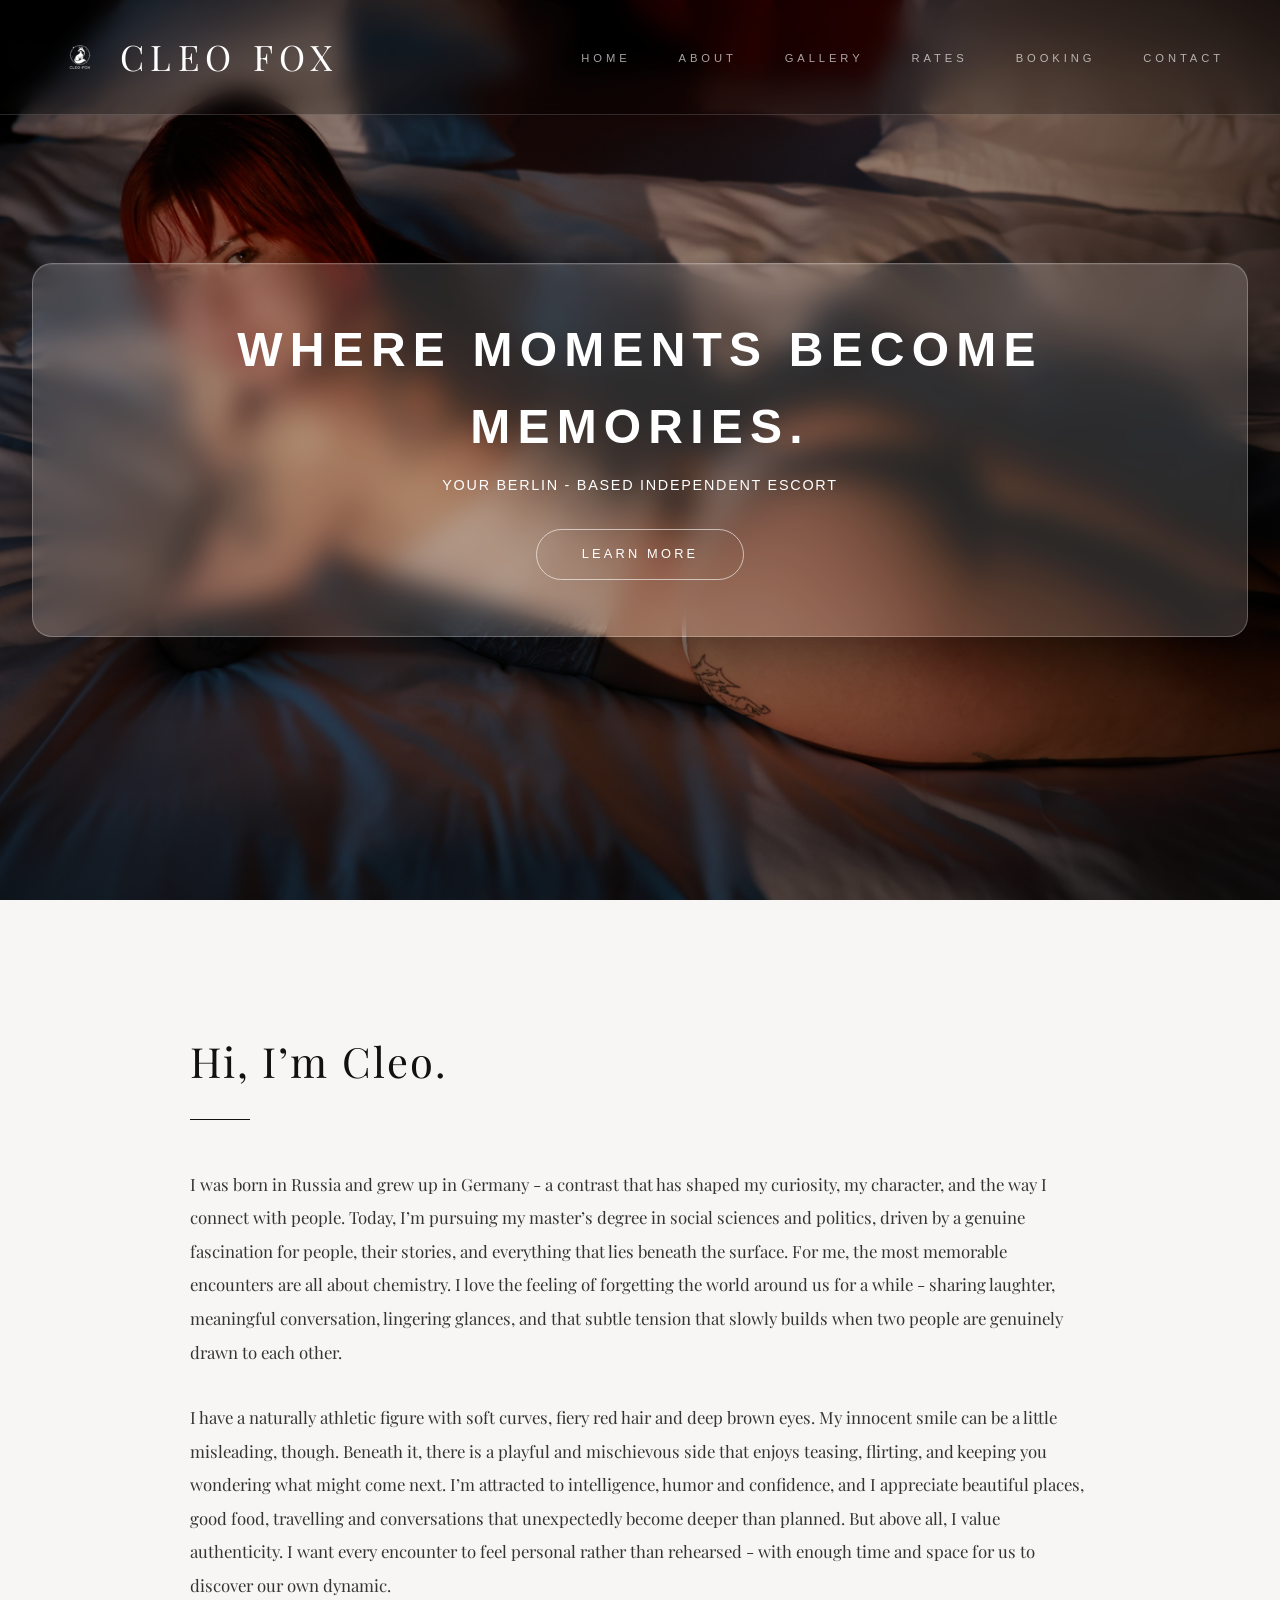
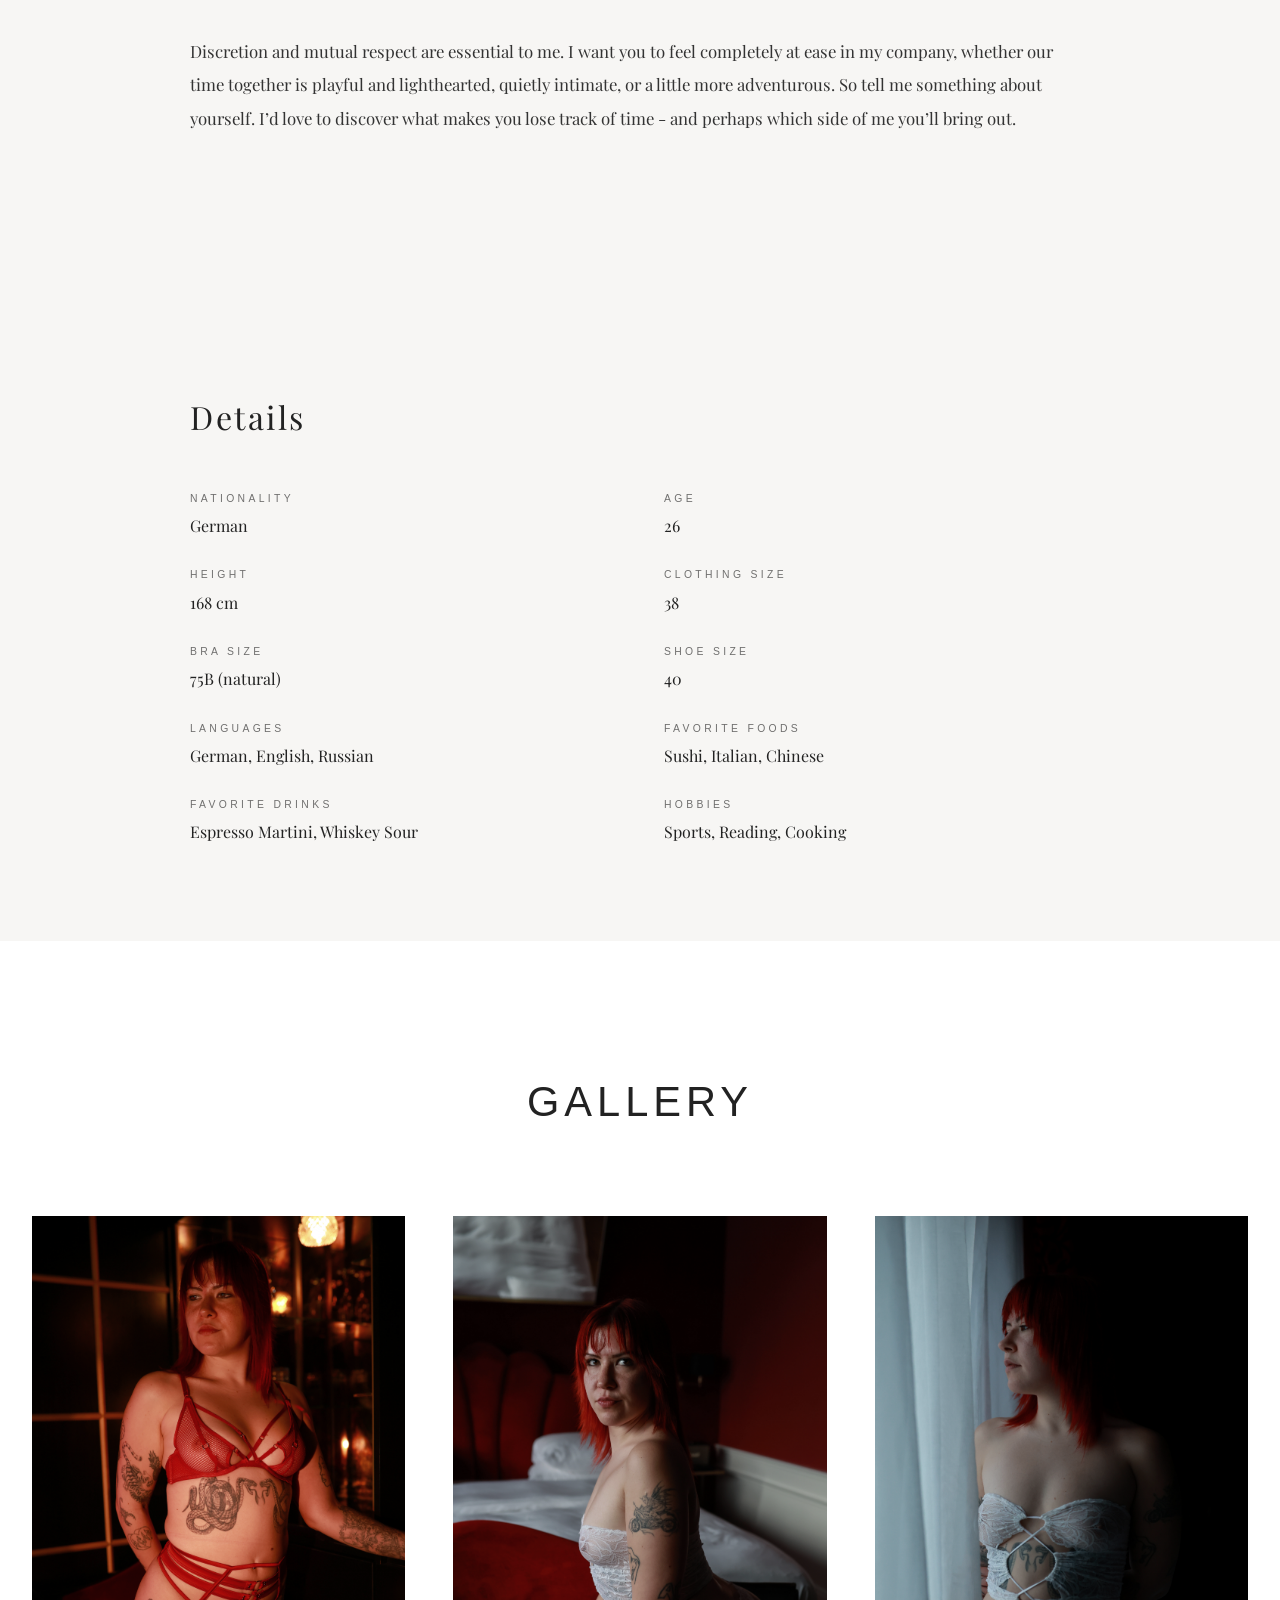
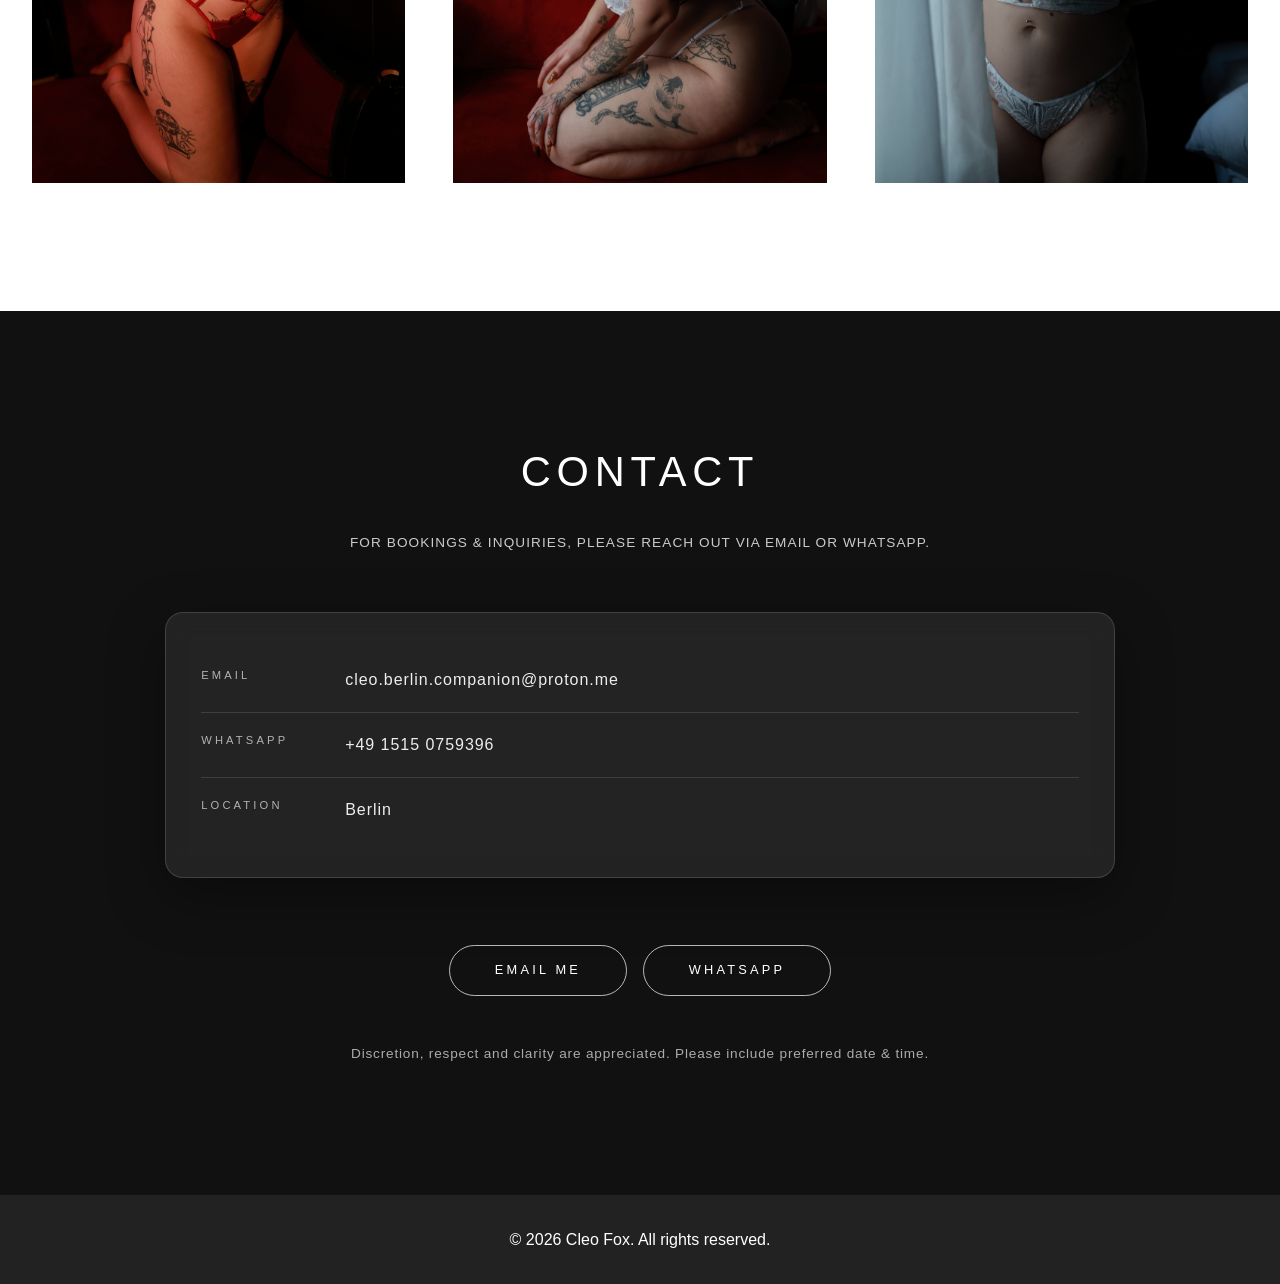
==== commit fface642: "change email and text description" ====
--- a/index.html
+++ b/index.html
@@ -29,7 +29,7 @@
         <ul class="nav-list" id="navList">
           <li><a href="#home" class="nav-link">Home</a></li>
           <li><a href="#about" class="nav-link">About</a></li>
-          <li><a href="#gallery" class="nav-link">Gallery</a></li>
+          <li><a href="gallery.html" class="nav-link">Gallery</a></li>
           <li><a href="rates.html" class="nav-link">Rates</a></li>
           <li><a href="bookings.html" class="nav-link">Booking</a></li>
           <li><a href="#contact" class="nav-link">Contact</a></li>
@@ -62,39 +62,36 @@
       <div class="about-inner">
         <h2>Hi, I’m Cleo.</h2>
         <p>
-          I was born in Russia and grew up in Germany – a contrast that has
-          shaped the way I see the world and the people in it. My curiosity, my
-          love for depth, and my fascination with human connection have guided
-          me through many paths, both personal and academic. I am currently
-          pursuing my master’s degree with a focus on social sciences and
-          politics, drawn to the visible and invisible structures that influence
-          how we live, desire, and relate to one another.
+          I was born in Russia and grew up in Germany - a contrast that has
+          shaped my curiosity, my character, and the way I connect with people.
+          Today, I’m pursuing my master’s degree in social sciences and
+          politics, driven by a genuine fascination for people, their stories,
+          and everything that lies beneath the surface. For me, the most
+          memorable encounters are all about chemistry. I love the feeling of
+          forgetting the world around us for a while - sharing laughter,
+          meaningful conversation, lingering glances, and that subtle tension
+          that slowly builds when two people are genuinely drawn to each other.
         </p>
 
         <p>
-          At the heart of everything I do lies connection – in all its forms. I
-          love meeting people beyond the surface, discovering their worlds,
-          sharing laughter, and creating moments that feel playful, intense,
-          sensual, or quietly profound. Every encounter carries its own energy
-          and potential. Sometimes effortless and light, sometimes electric and
-          deeply stirring. I cherish anticipation: the slow build through
-          conversation, the shared drink or meal, the spark that grows when
-          curiosity meets chemistry. For me, the most memorable experiences are
-          those where mutual understanding unfolds naturally – where intellect,
-          humor, and desire intertwine, and where both of us feel truly seen.
+          I have a naturally athletic figure with soft curves, fiery red hair
+          and deep brown eyes. My innocent smile can be a little misleading,
+          though. Beneath it, there is a playful and mischievous side that
+          enjoys teasing, flirting, and keeping you wondering what might come
+          next. I’m attracted to intelligence, humor and confidence, and I
+          appreciate beautiful places, good food, travelling and conversations
+          that unexpectedly become deeper than planned. But above all, I value
+          authenticity. I want every encounter to feel personal rather than
+          rehearsed - with enough time and space for us to discover our own
+          dynamic.
         </p>
 
         <p>
-          I have a naturally athletic body with soft curves that I know how to
-          accentuate. My fiery red hair frames my face and draws attention to my
-          deep brown eyes. I’ve often been told my skin is softer than silk –
-          but I prefer to let you decide that for yourself. Intelligence and
-          humor are qualities I value deeply, in myself and in others. I enjoy
-          being well-read, staying curious, exploring new places, and finding
-          beauty in both meaningful conversations and life’s small absurdities.
-          The best encounters, to me, are those that feel genuine – an escape
-          not only into physical closeness, but into a shared moment that
-          lingers long after we part.
+          Discretion and mutual respect are essential to me. I want you to feel
+          completely at ease in my company, whether our time together is playful
+          and lighthearted, quietly intimate, or a little more adventurous. So
+          tell me something about yourself. I’d love to discover what makes you
+          lose track of time - and perhaps which side of me you’ll bring out.
         </p>
       </div>
     </section>
@@ -147,8 +144,8 @@
         <div class="contact-card">
           <div class="contact-row">
             <span class="contact-label">Email</span>
-            <a class="contact-link" href="mailto:cleo.escort.berlin@gmail.com">
-              cleo.escort.berlin@gmail.com
+            <a class="contact-link" href="mailto:cleo.berlin.companion@proton.me">
+              cleo.berlin.companion@proton.me
             </a>
           </div>
 
@@ -171,7 +168,7 @@
         </div>
 
         <div class="contact-actions">
-          <a class="btn btn-light" href="mailto:cleo.escort.berlin@gmail.com"
+          <a class="btn btn-light" href="mailto:cleo.berlin.companion@proton.me"
             >Email me</a
           >
           <a
--- a/style.css
+++ b/style.css
@@ -356,7 +356,6 @@
 .gallery-item {
   position: relative;
   overflow: hidden;
-  aspect-ratio: 3 / 4;
   background: #eee;
 }
 
@@ -681,6 +680,19 @@
   min-height: 60vh;
   background:
     radial-gradient(circle at 50% 40%, rgba(0, 0, 0, 0.35), rgba(0, 0, 0, 0.7)),
+    url("images/hero4.jpg") center/cover no-repeat;
+  display: flex;
+  align-items: center;
+  justify-content: center;
+  text-align: center;
+  color: #fff;
+  padding: 6rem 2rem 4rem;
+}
+
+.booking-hero {
+  min-height: 60vh;
+  background:
+    radial-gradient(circle at 50% 40%, rgba(0, 0, 0, 0.35), rgba(0, 0, 0, 0.7)),
     url("images/hero.jpg") center/cover no-repeat;
   display: flex;
   align-items: center;
@@ -968,3 +980,116 @@
     font-size: 1.05rem;
   }
 }
+/* ================= Thank You Page ================= */
+
+.thank-you-hero {
+  background: url("images/hero3.jpg") center/cover no-repeat;
+}
+
+.thank-you-glass {
+  padding: 3.5rem 4.5rem;
+}
+
+.thank-you-glass h1 {
+  font-size: 2.6rem;
+  letter-spacing: 0.18em;
+}
+
+.thank-you-glass p {
+  margin-top: 1.4rem;
+  font-size: 0.95rem;
+  letter-spacing: 0.12em;
+  line-height: 1.8;
+  opacity: 0.9;
+}
+
+/* Mobile */
+@media (max-width: 768px) {
+  .thank-you-glass {
+    padding: 2.2rem 1.6rem;
+  }
+
+  .thank-you-glass h1 {
+    font-size: 2.1rem;
+  }
+}
+
+/* ================= Gallery Page ================= */
+
+.gallery-hero {
+  min-height: 55vh;
+  background:
+    radial-gradient(circle at 50% 35%, rgba(0,0,0,0.20), rgba(0,0,0,0.70)),
+    url("images/hero3.jpg") center/cover no-repeat;
+  display: flex;
+  align-items: center;
+  justify-content: center;
+  padding: 6rem 2rem 4rem;
+  position: relative;
+  color: #fff;
+}
+
+.gallery-hero-glass {
+  padding: 3rem 4rem;
+}
+
+.gallery-hero .hero-content h1 {
+  font-family: "Playfair Display", serif;
+  font-size: 2.8rem;
+  letter-spacing: 0.18em;
+  text-transform: uppercase;
+}
+
+.gallery-hero .hero-content p {
+  margin-top: 1rem;
+  font-size: 0.85rem;
+  letter-spacing: 0.18em;
+  text-transform: uppercase;
+  opacity: 0.85;
+}
+
+.gallery-page {
+  background: #fff;
+  padding: 7rem 2rem;
+}
+
+.gallery-page-inner {
+  max-width: 1400px;
+  margin: 0 auto;
+}
+
+/* Optional: a slightly tighter grid than homepage */
+.gallery-grid-page {
+  gap: 2.2rem;
+}
+
+/* Editorial stagger (desktop only) */
+@media (min-width: 900px) {
+  .gallery-grid-page {
+    grid-template-columns: 1.2fr 0.85fr 1fr;
+  }
+
+  .gallery-grid-page .gallery-item:nth-child(1) {
+    grid-row: span 2;
+  }
+
+  .gallery-grid-page .gallery-item:nth-child(3) {
+    transform: translateY(34px);
+  }
+
+  .gallery-grid-page .gallery-item:nth-child(5) {
+    transform: translateY(22px);
+  }
+}
+
+.gallery-discretion {
+  margin: 4rem auto 0;
+  max-width: 700px;
+  text-align: center;
+  font-family: "Playfair Display", serif;
+  letter-spacing: 0.08em;
+  opacity: 0.7;
+}
+
+
+
